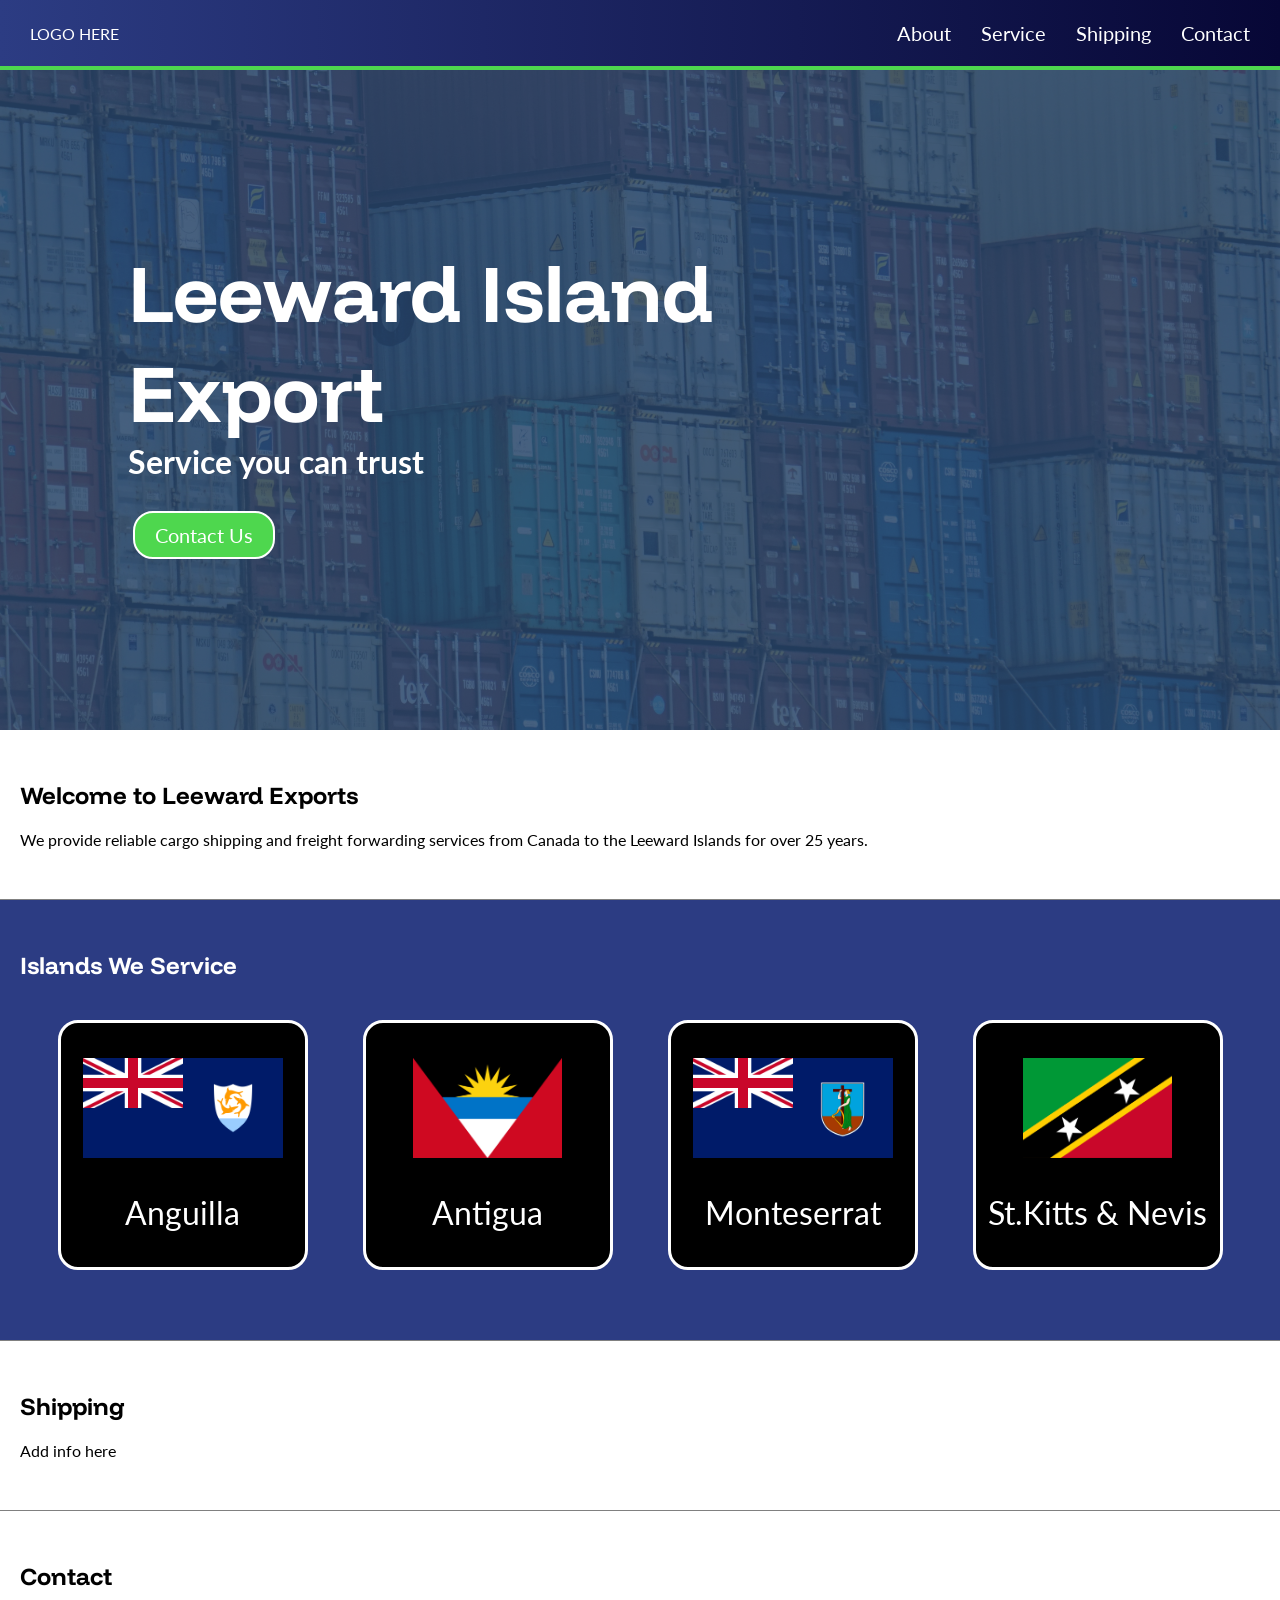
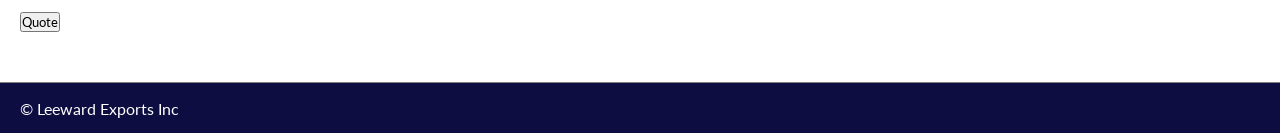
==== index.html @ fc5ecddf "added flags to index" ====
<!DOCTYPE html>
<html lang="en">
<head>
    <meta charset="UTF-8">
    <meta name="viewport" content="width=device-width, initial-scale=1.0">

    <link rel="stylesheet" href="styles.css">

    <title>Leeward Island Export</title>
</head>
<body>
    <header>
        <a href="/"><div>LOGO HERE</div></a>
        <nav>
            <ul class="navBarBtns">
                <li><a href="about.html">About</a></li>
                <li><a href="#">Service</a></li>
                <li><a href="#">Shipping</a></li>
                <li><a href="contact.html">Contact</a></li>
            </ul>
        </nav>
    </header>
    <main>
        <section class="viewHeight">
            <section class="heroSection">
                <img src="img/thegraphicman-container-6559906.jpg" alt="">
                <div id="heroSectionText">
                    <h1>Leeward Island Export</h1>
                    <h2>Service you can trust</h2>
                    <button>Contact Us</button>
                </div>
            </section>
            <section class="infoSection">
                <h2>Welcome to Leeward Exports</h2>
                <p>We provide reliable cargo shipping and freight forwarding services from Canada to the Leeward Islands for over 25 years.</p>
            </section>
        </section>
        <section class="infoSection" id="islandsWeServeBg">
            <h2>Islands We Service</h2>
            <div id="islandCont">
                <div class="islandCard">
                    <img src="img/flags/Flag_of_Anguilla.svg.png" alt="">
                    <p>Anguilla</p>
                </div>
                <div class="islandCard">
                    <img src="img/flags/Flag_of_Antigua_and_Barbuda.svg.png" alt="">
                    <p>Antigua</p>
                </div>
                <div class="islandCard">
                    <img src="img/flags/Flag_of_Montserrat.svg.png" alt="">
                    <p>Monteserrat</p>
                </div>
                <div class="islandCard">
                    <img src="img/flags/Flag_of_Saint_Kitts_and_Nevis.svg.png" alt="flag of St.Kitts and Nevis">
                    <p>St.Kitts & Nevis</p>
                </div>
            </div>
        </section>
        <section class="infoSection">
            <h2>Shipping</h2>
            <p>Add info here</p>
        </section>
        <section class="infoSection">
            <h2>Contact</h2>
            <a href="contact.html"><button>Quote</button></a>
        </section>
    </main>
    <footer>
        <p>&copy Leeward Exports Inc</p>
    </footer>
</body>
</html>
---- styles.css ----
@import url('https://fonts.googleapis.com/css2?family=Funnel+Display:wght@300..800&family=Lato:ital,wght@0,100;0,300;0,400;0,700;0,900;1,100;1,300;1,400;1,700;1,900&display=swap');

*
{
    margin: 0;
    padding: 0;
    box-sizing: border-box;

    font-family: "lato";
}

a, a:visited, a:hover, a:active
{
    text-decoration: none;
    cursor: pointer;
    color: inherit;
}

h1,h2,h3,h4,h5,h6
{
    font-family: "funnel display";
}

body
{
    min-height: 100vh;

    display: flex;
    flex-direction: column;
    justify-content: space-between;
}

header
{
    height: 70px;
    padding: 0 30px;

    color: white;
    background-image: linear-gradient(to right, rgb(44, 60, 131),rgb(7, 7, 54));
    border-bottom: rgb(78, 215, 78) 4px solid;

    display: flex;
    justify-content: space-between;
    align-items: center;
}

.navBarBtns
{
    gap: 30px;

    list-style: none;

    display: flex;

}

.navBarBtns li
{
    font-size: 1.25em;
    color: white;

    transition: ease-in-out .25s;
}

.navBarBtns li:hover
{
    transform: scale(1.25);
}


main
{
    margin: 0;
    flex: 1;

    display: flex;
    flex-direction: column;
}

.viewHeight
{
    min-height: calc(100vh - 70px); /* Height is coming from header */

    display: flex;
    flex-direction: column;
}

.heroSection
{
    padding: 0 10%;
    flex: 1;
    position: relative;

    background-color: goldenrod;

    display: flex;
    flex-direction: column;
    justify-content: center;
    align-items: flex-start;
}

.heroSection img
{
    position: absolute;
    top: 0;
    left: 0;
    width: 100%;
    height: 100%;

    object-fit: cover;

    z-index: 1;

}

.heroSection::after
{
    z-index: 2; 

    content: ""; /* For this after to work you need to add this */
    position: absolute;
    top: 0;
    left: 0;
    width: 100%;
    height: 100%;

    background-color: rgba(41, 70, 106, 0.85);

}

#heroSectionText
{
    z-index: 3;

    color: white;
    max-width: 600px; /* Keep your slogan from strectching too wide */
}

.heroSection h1
{
    font-size: 5em;
}

.heroSection h2
{
    font-size: 2em;
    font-family: "lato";
}

.heroSection button
{
    margin-top: 30px;
    margin-left: 5px;
    padding: 10px 20px;

    background-color: rgb(78, 215, 78);
    color: white;
    border: white 2px solid;
    border-radius: 20px;
    cursor: pointer;

    font-size: 1.25em;
}

.heroSection button:hover
{
    background-color: rgb(59, 163, 59);
    color: white;
}

.infoSection
{
    padding: 50px 20px;
    height: auto;

    border-bottom: 1px solid grey;
}

.infoSection:nth-last-child
{
    border-bottom: none;
}

.infoSection h2
{
    margin-bottom: 20px;
}

#islandsWeServeBg
{
    background-color: rgb(44, 60, 131);

    display: flex;
    flex-direction: column;
    flex-wrap: wrap;
}

#islandsWeServeBg h2
{
    color: white;
}


#islandCont
{   
    padding: 20px;
    gap: 20px;

    display: flex;
    flex-wrap: wrap;
    justify-content: space-around;
}

.islandCard
{
    width: 250px;
    height: 250px;

    background-color: black;
    border: 3px solid white;
    border-radius: 20px;

    display: flex;
    flex-direction: column;
    align-items: center;
    justify-content: space-evenly;
}

.islandCard img
{
    height: 100px;
}

.islandCard p
{
    color: white;
    font-size: 2em;
}

footer
{
    height: 50px;
    padding: 0 20px;

    color: white;
    background-color: rgb(13, 13, 65);

    display: flex;
    align-items: center;
}

/* -------------
    CONTACT PAGE
   ------------- */

   .contactCont
   {
        gap: 20px;
        margin-top: 50px;

        display: flex;
        justify-content: space-evenly;

   }

   .contactChild
   {    
        width: 450px;
        height: 300px;

        border: rgb(180, 180, 180) 3px solid;
        border-radius: 20px;
        box-shadow: 5px 5px 10px rgba(41, 70, 106, 0.25);

        display: flex;
        flex-direction: column;
        align-items: center;
        justify-content: space-evenly;
   }



   .contactIconBg
   {
        width: 100px;
        height: 100px;

        /* background-color: rgb(78, 215, 78); */
        background-image: linear-gradient(rgb(78, 215, 78), rgb(41, 172, 41));
        border-radius: 100px;
        box-shadow: 2px 2px 10px rgba(1, 1, 1, .25);

        display: flex;
        justify-content: center;
        align-items: center;
   }

   .contactIconBg img
   {
        width: 60px;
   }

   .contactInfo
   {
        margin-top: 20px;
        text-align: center;
        
        
   }

   .contactInfo h2
   {
        margin-bottom: 10px;
   }

   .contactInfo h3
   {
        font-size: 2em;
   }
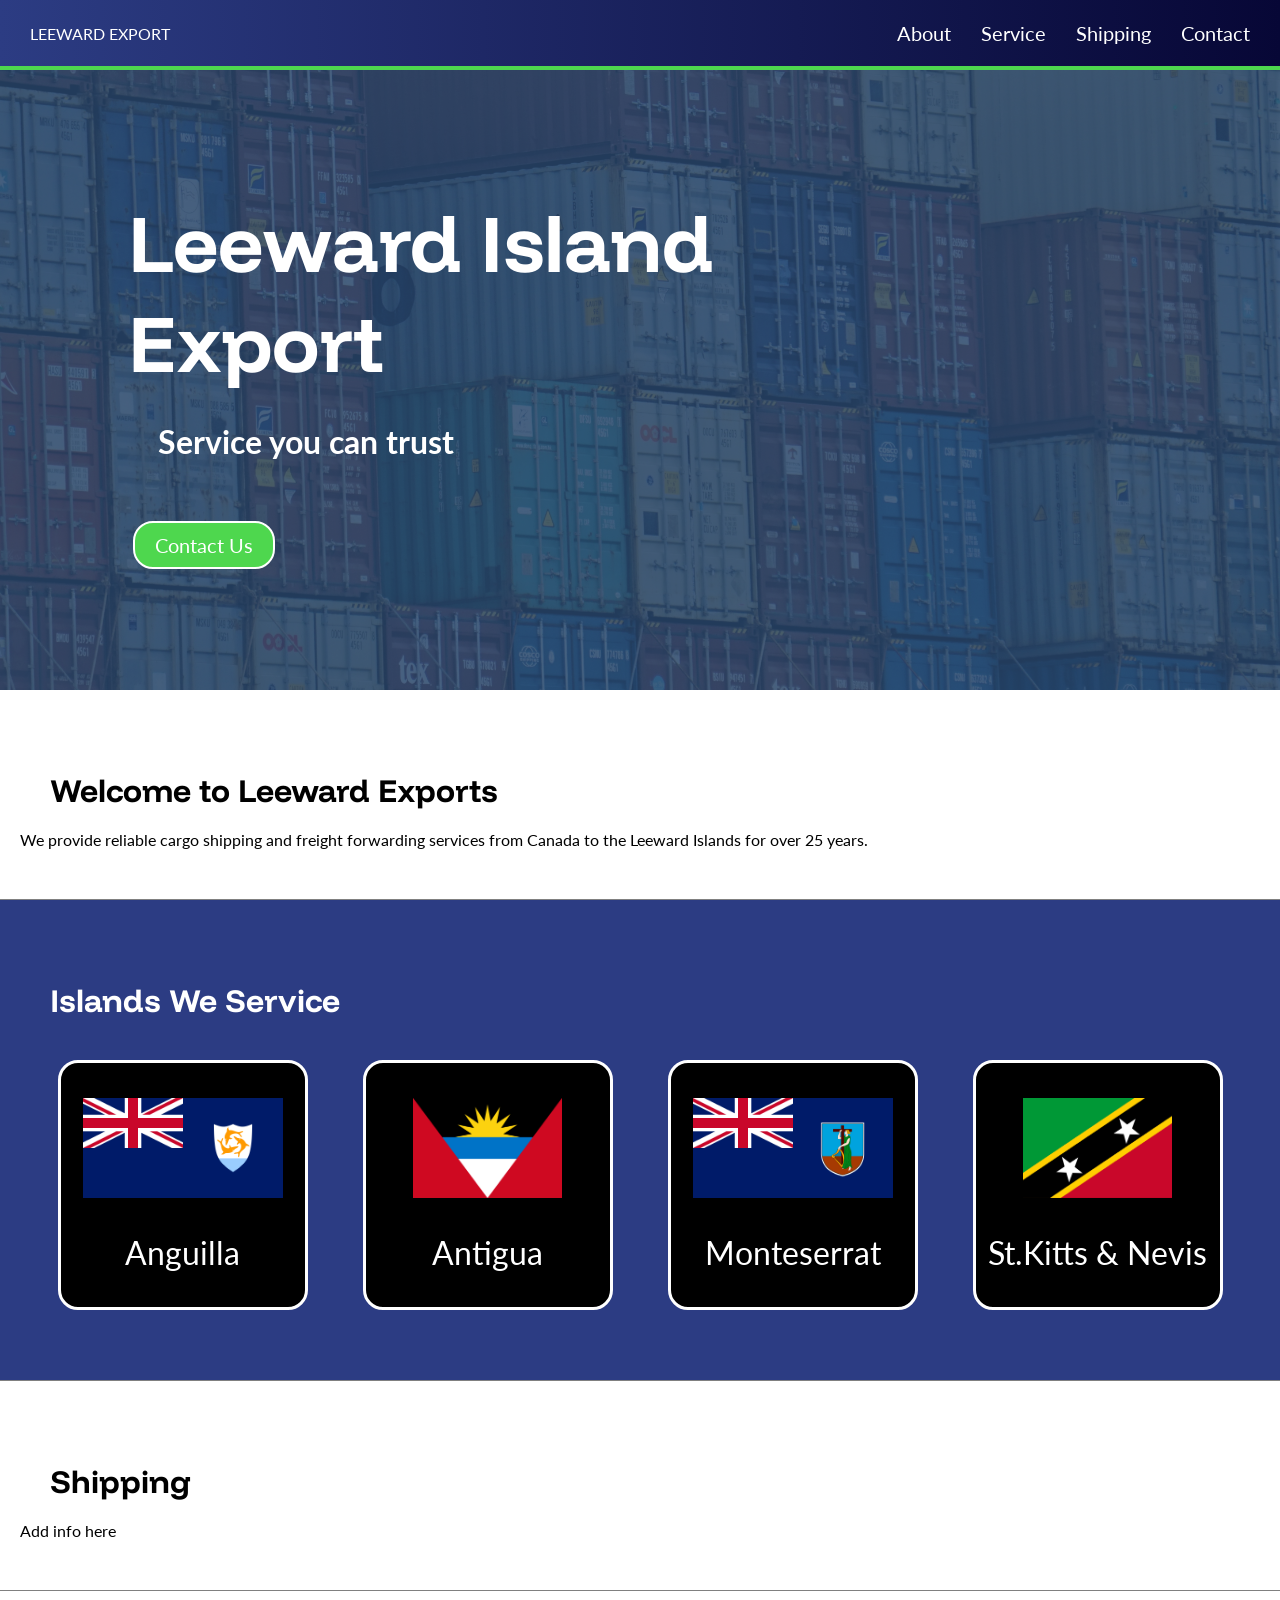
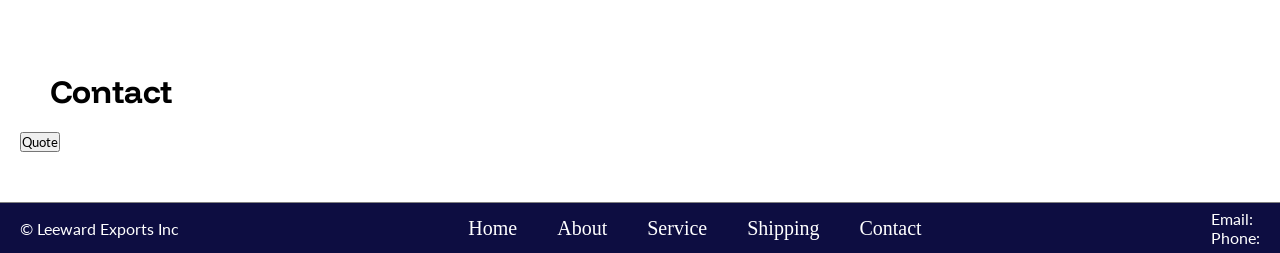
==== commit 568d0cca: "revamped contact page and started on about us page" ====
--- a/index.html
+++ b/index.html
@@ -10,7 +10,7 @@
 </head>
 <body>
     <header>
-        <a href="/"><div>LOGO HERE</div></a>
+        <a href="/"><div>LEEWARD EXPORT</div></a>
         <nav>
             <ul class="navBarBtns">
                 <li><a href="about.html">About</a></li>
@@ -66,7 +66,22 @@
         </section>
     </main>
     <footer>
-        <p>&copy Leeward Exports Inc</p>
+        <div>
+            <p>&copy Leeward Exports Inc</p>
+        </div>
+        <div>
+            <ul class="footerNav">
+                <li><a href="/">Home</a></li>
+                <li><a href="about.html">About</a></li>
+                <li><a href="#">Service</a></li>
+                <li><a href="#">Shipping</a></li>
+                <li><a href="contact.html">Contact</a></li>
+            </ul>
+        </div>
+        <div>
+            <p>Email:</p>
+            <p>Phone:</p>
+        </div>
     </footer>
 </body>
 </html>
--- a/styles.css
+++ b/styles.css
@@ -75,6 +75,12 @@
 
     display: flex;
     flex-direction: column;
+}
+
+.flexRow
+{
+    display: flex;
+    align-items: center;
 }
 
 .viewHeight
@@ -247,73 +253,185 @@
 
     display: flex;
     align-items: center;
-}
+    justify-content: space-between;
+}
+
+.footerNav
+{
+    gap: 40px;
+
+    font-size: 1.25em;
+    list-style: none;
+    font-weight: 300;
+
+    display: flex;
+
+}
+
+/* -------------
+    ABOUT US PAGE
+   ------------- */
+
+   #aboutUsCont
+   {
+        display: flex;
+        justify-content: space-between;
+   }
+
+   #aboutUsInfo
+   {
+        /* margin: 20px 0; */
+        padding: 0 10px;
+   }
+
+   #aboutUsInfo h1,h2
+   {
+
+        margin: 30px;
+        font-size: 2em;
+   }
+
+   #aboutUsInfo p
+   {
+        margin: 30px;
+
+        font-size: 1.1em;
+        font-weight: 300;
+   }
+
+   #aboutUsImg img
+   {
+        margin: 20px;
+        width: 500px;
+   }
+
+   #ctaDiv p
+   {
+        margin: 0 30px;
+   }
+
+   #ctaLink
+   {
+        margin: 20px 30px;
+
+        display: inline-block;
+   }
 
 /* -------------
     CONTACT PAGE
    ------------- */
 
-   .contactCont
-   {
-        gap: 20px;
-        margin-top: 50px;
-
-        display: flex;
-        justify-content: space-evenly;
-
-   }
-
-   .contactChild
-   {    
-        width: 450px;
-        height: 300px;
-
-        border: rgb(180, 180, 180) 3px solid;
-        border-radius: 20px;
-        box-shadow: 5px 5px 10px rgba(41, 70, 106, 0.25);
+   #contactSection
+   {
+        min-height: calc(100vh - 70px - 50px);
+
+        display: flex;
+        justify-content: space-between;
+
+   }
+
+
+   #contact-info,
+   #contact-img 
+   {
+        width: 50%;
+   }
+
+   #contact-info
+   {
+        flex: 1;
+
+        display: flex;
+        align-items: center;
+        flex-direction: column;
+        justify-content: center;
+   }
+
+   #contact-info p
+   {
+        font-size: 1.5em; 
+
+   }
+
+   #contactTitleDiv
+   {
+        margin: 50px 0;
 
         display: flex;
         flex-direction: column;
         align-items: center;
-        justify-content: space-evenly;
-   }
-
-
+   }
+
+   #contactTitleDiv p
+   {
+        margin: 0;
+        color: gray;
+
+        font-size: 1.25em;
+        font-weight: 300;
+   }
+
+   #contact-info h2
+   {
+        margin-bottom: 0;
+        font-size: 3.5em;
+        
+   }
+
+   
 
    .contactIconBg
    {
-        width: 100px;
-        height: 100px;
-
-        /* background-color: rgb(78, 215, 78); */
+        margin: 20px 10px;
+        /* width: 45px;
+        height: 45px;
+        
+
         background-image: linear-gradient(rgb(78, 215, 78), rgb(41, 172, 41));
         border-radius: 100px;
-        box-shadow: 2px 2px 10px rgba(1, 1, 1, .25);
+        box-shadow: 2px 2px 10px rgba(1, 1, 1, .20); */
 
         display: flex;
         justify-content: center;
         align-items: center;
    }
 
-   .contactIconBg img
-   {
-        width: 60px;
-   }
-
-   .contactInfo
-   {
-        margin-top: 20px;
-        text-align: center;
+   #contact-info img
+   {
+        width: 30px;
+   }
+
+   #contactInfoFlex
+   {
+        width: 100%;;
+
+        display: flex;
+        align-items: center;
+        flex-direction: column;
+
+   }
+
+   .contactEmailPhoneDiv
+   {
+        width: 500px;
+
+
+        display: flex;
+        align-items: center;
+        /* justify-content: center; */
+   }
+
+   #contact-img 
+   {
+        overflow: hidden;
+   }
+
+   #contact-img img
+   {
+        width: 100%;
+        height: 100%;
+        object-fit: cover;
+        object-position: right center;
         
-        
-   }
-
-   .contactInfo h2
-   {
-        margin-bottom: 10px;
-   }
-
-   .contactInfo h3
-   {
-        font-size: 2em;
+        display: block;
    }
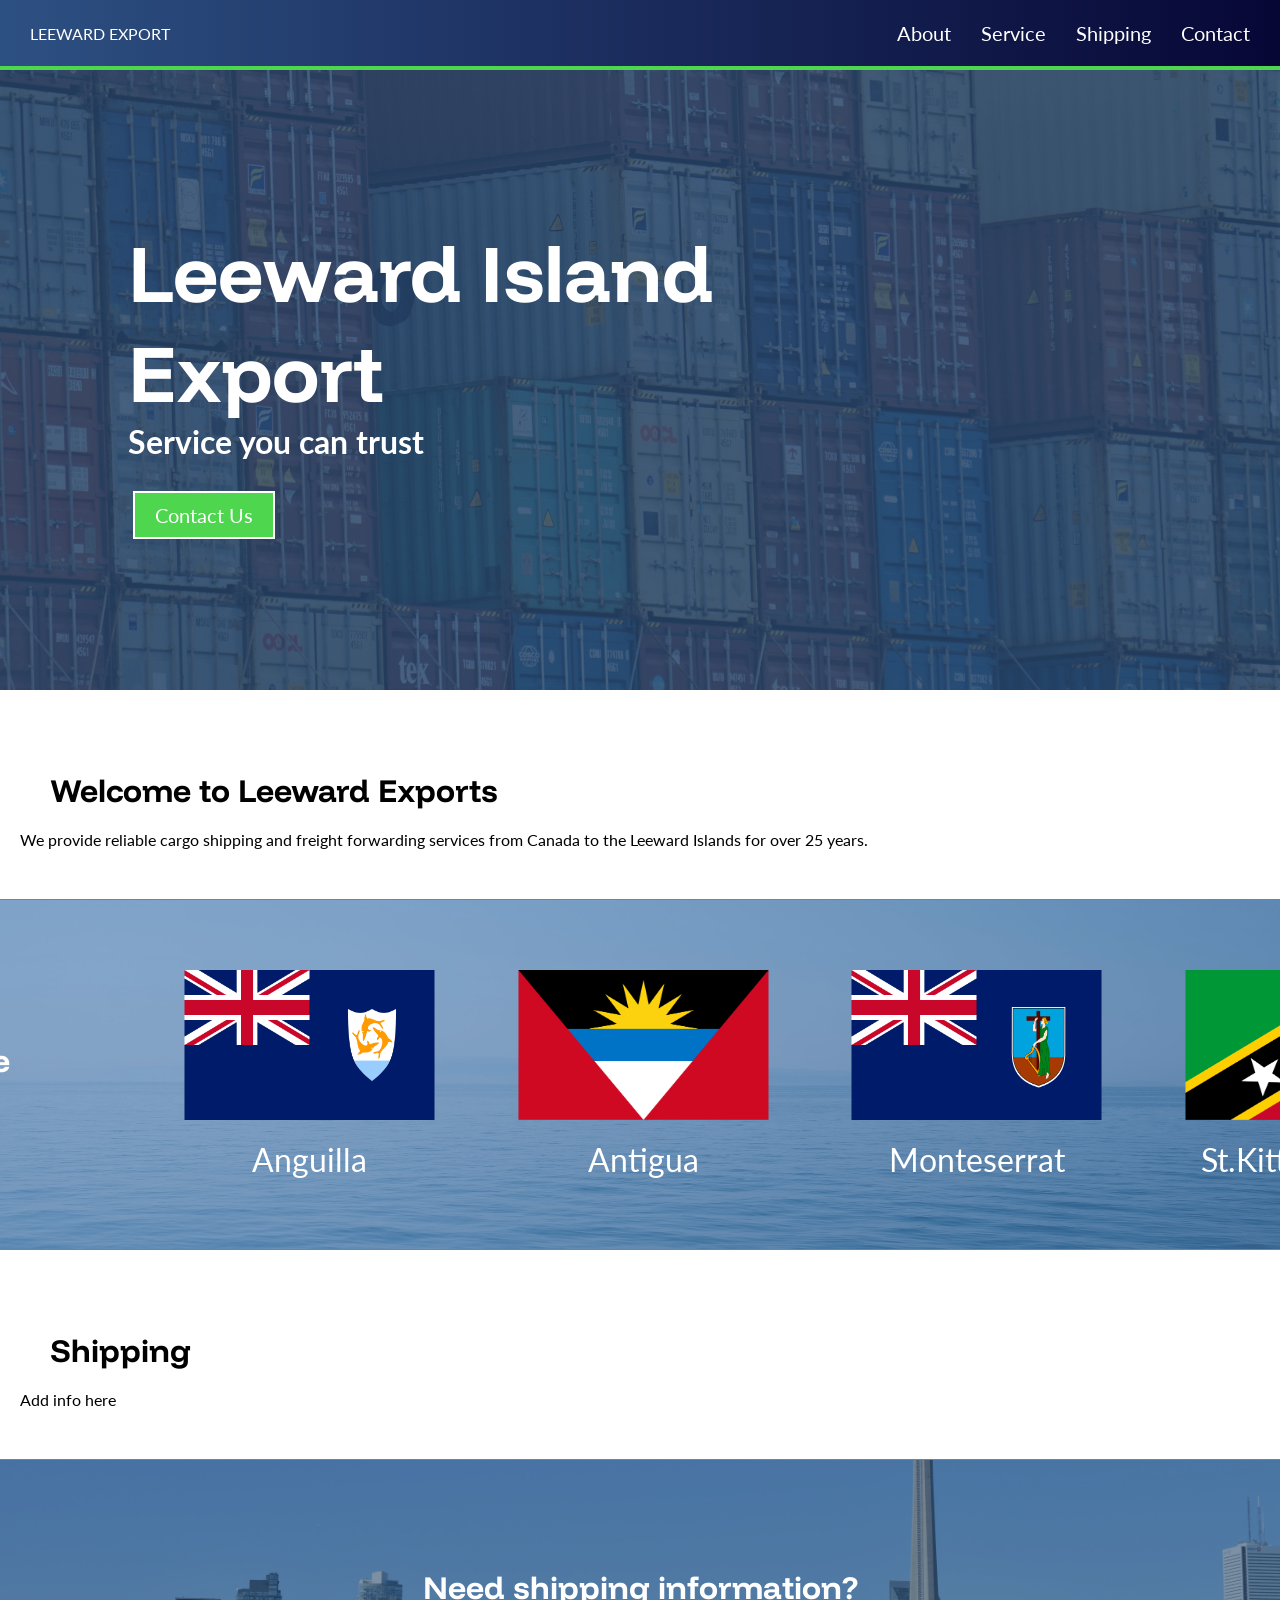
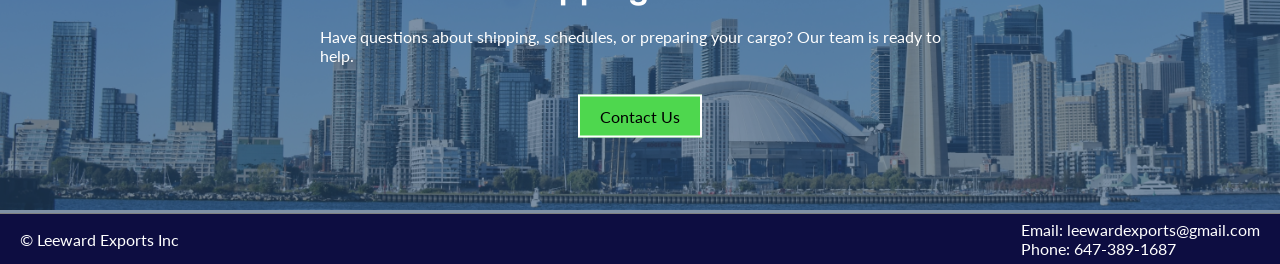
==== commit d2541697: "added styling to shipping page" ====
--- a/index.html
+++ b/index.html
@@ -14,7 +14,7 @@
         <nav>
             <ul class="navBarBtns">
                 <li><a href="about.html">About</a></li>
-                <li><a href="#">Service</a></li>
+                <li><a href="service.html">Service</a></li>
                 <li><a href="#">Shipping</a></li>
                 <li><a href="contact.html">Contact</a></li>
             </ul>
@@ -36,8 +36,10 @@
             </section>
         </section>
         <section class="infoSection" id="islandsWeServeBg">
-            <h2>Islands We Service</h2>
+            <img src="img/thomas-vimare-IZ01rjX0XQA-unsplash.jpg" id="islandsWeServeBgImg" alt="image of the ocean">
+            
             <div id="islandCont">
+                <h2>Islands We Service</h2>
                 <div class="islandCard">
                     <img src="img/flags/Flag_of_Anguilla.svg.png" alt="">
                     <p>Anguilla</p>
@@ -60,16 +62,20 @@
             <h2>Shipping</h2>
             <p>Add info here</p>
         </section>
-        <section class="infoSection">
-            <h2>Contact</h2>
-            <a href="contact.html"><button>Quote</button></a>
+        <section class="infoSection" id="homeContactSect">
+            <img src="img/adriana-macias-xmzNjGBRF04-unsplash.jpg" alt="City of Toronto from the Water">
+            <div id="homeContactText">
+                <h2>Need shipping information?</h2>
+                <p>Have questions about shipping, schedules, or preparing your cargo? Our team is ready to help.</p>
+                <a href="contact.html"><button>Contact Us</button></a>
+            </div>
         </section>
     </main>
     <footer>
         <div>
             <p>&copy Leeward Exports Inc</p>
         </div>
-        <div>
+        <!-- <div>
             <ul class="footerNav">
                 <li><a href="/">Home</a></li>
                 <li><a href="about.html">About</a></li>
@@ -77,10 +83,10 @@
                 <li><a href="#">Shipping</a></li>
                 <li><a href="contact.html">Contact</a></li>
             </ul>
-        </div>
+        </div> -->
         <div>
-            <p>Email:</p>
-            <p>Phone:</p>
+            <p>Email: leewardexports@gmail.com</p>
+            <p>Phone: 647-389-1687</p>
         </div>
     </footer>
 </body>
--- a/styles.css
+++ b/styles.css
@@ -36,7 +36,9 @@
     padding: 0 30px;
 
     color: white;
-    background-image: linear-gradient(to right, rgb(44, 60, 131),rgb(7, 7, 54));
+    /* background-image: linear-gradient(to right, rgb(44, 60, 131),rgb(7, 7, 54)); */
+    background-image: linear-gradient(to right, rgb(45, 80, 130),rgb(7, 7, 54));
+
     border-bottom: rgb(78, 215, 78) 4px solid;
 
     display: flex;
@@ -149,6 +151,8 @@
 
 .heroSection h2
 {
+    margin: 0;
+
     font-size: 2em;
     font-family: "lato";
 }
@@ -162,7 +166,7 @@
     background-color: rgb(78, 215, 78);
     color: white;
     border: white 2px solid;
-    border-radius: 20px;
+    /* border-radius: 20px; */
     cursor: pointer;
 
     font-size: 1.25em;
@@ -194,13 +198,42 @@
 
 #islandsWeServeBg
 {
-    background-color: rgb(44, 60, 131);
+    position: relative;
+    padding: 0;
+
+    /* background-color: rgb(44, 60, 131); */
+    height: 350px;
+    overflow: hidden;
 
     display: flex;
     flex-direction: column;
     flex-wrap: wrap;
 }
 
+#islandsWeServeBg::after
+{
+    z-index: 2; 
+
+    content: ""; /* For this after to work you need to add this */
+    position: absolute;
+    top: 0;
+    left: 0;
+    width: 100%;
+    height: 100%;
+
+    /* background-color: rgba(41, 70, 106, 0.6); */
+    background-color: rgba(77, 122, 173, 0.6);
+
+}
+
+#islandsWeServeBgImg
+{
+    width: 100%;
+    height: 350px;
+    object-fit: cover;
+    object-position: center 45%;
+}
+
 #islandsWeServeBg h2
 {
     color: white;
@@ -209,39 +242,108 @@
 
 #islandCont
 {   
+    position: absolute;
+    top: 50%;
+    left: 50%;
+    transform: translate(-50%, -50%);
+
     padding: 20px;
     gap: 20px;
-
-    display: flex;
-    flex-wrap: wrap;
+    z-index: 3;
+
+    display: flex;
     justify-content: space-around;
+    align-items: center;
 }
 
 .islandCard
 {
-    width: 250px;
-    height: 250px;
-
-    background-color: black;
-    border: 3px solid white;
-    border-radius: 20px;
+    width: 350px;
+    height: 300px;
 
     display: flex;
     flex-direction: column;
     align-items: center;
-    justify-content: space-evenly;
+    justify-content: center;
 }
 
 .islandCard img
 {
-    height: 100px;
+    height: 150px;
+    width: 250px;
+    object-fit: fill;
 }
 
 .islandCard p
 {
+    margin-top: 20px;
     color: white;
     font-size: 2em;
 }
+
+#homeContactSect
+{
+    padding: 0;
+
+    position: relative;
+
+    box-sizing: border-box;
+}
+
+#homeContactSect::after
+{
+    z-index: 2; 
+
+    content: ""; /* For this after to work you need to add this */
+    position: absolute;
+    top: 0;
+    left: 0;
+    width: 100%;
+    height: 100%;
+
+    background-color: rgba(41, 70, 106, 0.6);
+}
+
+#homeContactSect img
+{
+    width: 100%;
+    height: 350px;
+
+    object-fit: cover;
+    object-position: center 75%;
+}
+
+#homeContactText
+{
+    z-index: 3;
+    position: absolute;
+    top: 50%;
+    left: 50%;
+    transform: translate(-50%,-50%);
+
+    color: white;
+
+    display: flex;
+    flex-direction: column;
+    align-items: center;
+}
+
+#homeContactText button
+{
+    padding: 10px 20px;
+    margin-top: 30px;
+
+    border: 2px solid white;
+    font-size: 1rem;
+    background-color: rgb(78, 215, 78) ;
+    cursor: pointer;
+}
+
+#homeContactText button:hover
+{
+    background-color: rgb(198, 255, 198);
+}
+
 
 footer
 {
@@ -302,7 +404,7 @@
    #aboutUsImg img
    {
         margin: 20px;
-        width: 500px;
+        width: 400px;
    }
 
    #ctaDiv p
@@ -317,6 +419,130 @@
         display: inline-block;
    }
 
+/* -------------
+    SERVICES
+   ------------- */
+
+   #serviceCont
+   {
+        margin: 10px 30px;
+
+   }
+
+   #serviceList
+   {
+        max-width: 600px;
+        flex: 1;
+
+        border: dotted 2px black;
+        padding: 30px;
+
+
+   }
+
+   #serviceList li
+   {
+        list-style: inside;
+   }
+
+/*  -------------
+    SHIPPING PAGE
+    ------------- */
+
+    #shippingPage
+    {
+        padding: 20px;
+    }
+
+    #shippingFlex
+    {
+        width: 90%;
+
+        display: flex;
+        justify-content: space-evenly;
+    }
+
+    .shippingCard
+    {
+        margin: 20px;
+        max-width: 450px;
+
+        border-radius: 10px;
+        overflow: hidden;
+        box-shadow: 5px 5px 15px rgba(0, 0, 0, 0.45);
+
+        display: flex;
+        flex-direction: column;
+        align-items: stretch;
+    }
+
+    .shippingCard h2
+    {
+        margin: 0;
+        padding: 20px 0;
+
+        font-size: 1.5rem;
+        background-color: rgb(56, 56, 228);
+        text-align: center;
+    }
+
+    .shippingCard ul
+    {
+        padding: 0 50px 10px;
+    }
+
+    .shippingCard li
+    {
+        margin: 20px 0;
+
+        list-style: none;
+        font-size: 1.5rem;
+        font-weight: 300;
+
+        display: flex;
+        align-items: center;
+    }
+
+    .shippingCard li img
+    {
+        padding-right: 30px;
+    }
+
+    #shippingCardTextArea
+    {
+        flex: 1;
+    }
+
+    .shippingCard p
+    {
+        padding: 0 20px;
+        height: 100%;
+
+        text-align: center;
+        font-size: 1.25rem;
+
+        display: flex;
+        justify-content: center;
+        align-items: center;
+    }
+
+    #shippingCardBtn
+    {
+        padding: 0 20px 20px;
+
+        display: flex;
+        justify-content: center;
+    }
+
+    #shippingCardBtn a
+    {
+        padding: 20px;
+
+        background-color: blue;
+        color: white;
+        border-radius: 10px;
+        border: none;
+    }
 /* -------------
     CONTACT PAGE
    ------------- */
@@ -374,7 +600,7 @@
    #contact-info h2
    {
         margin-bottom: 0;
-        font-size: 3.5em;
+        font-size: 3em;
         
    }
 
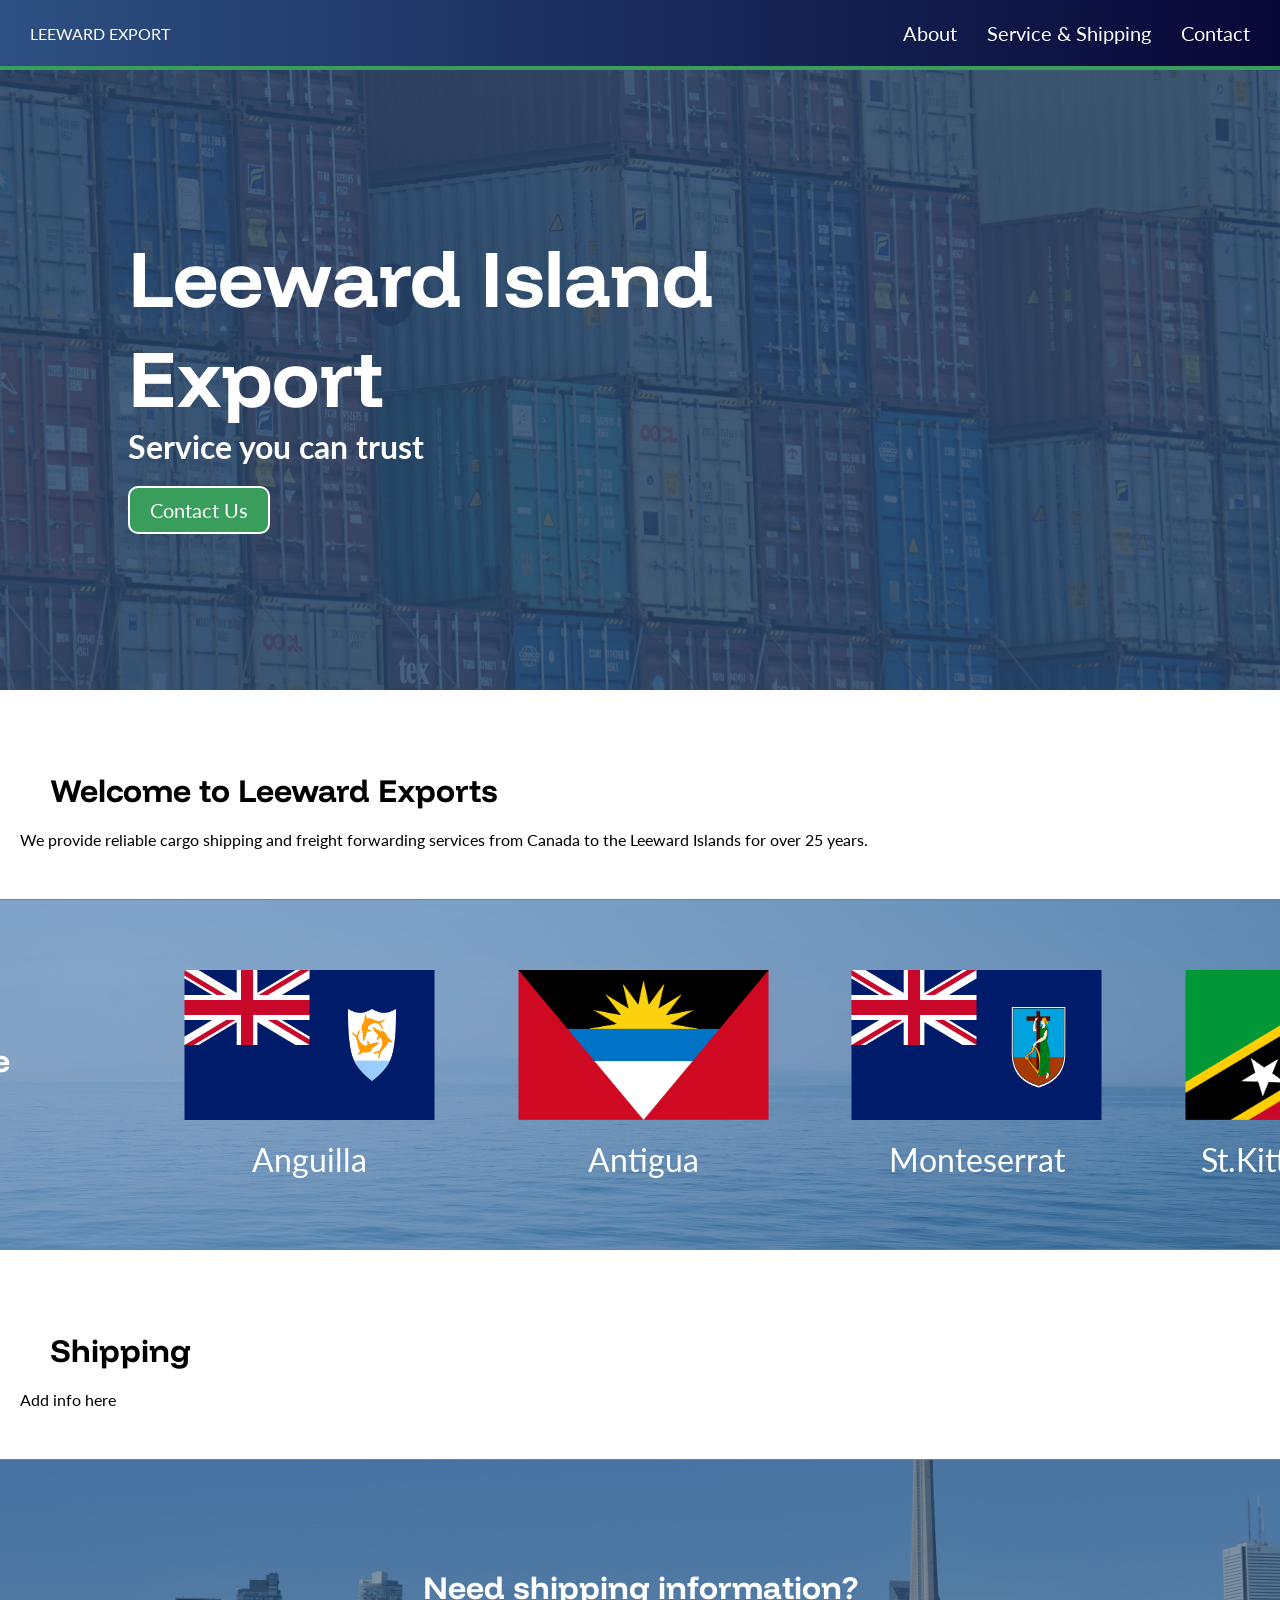
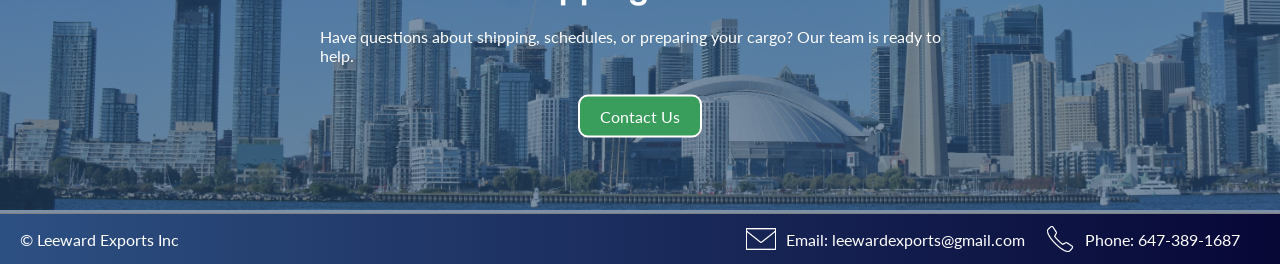
==== commit 0076cc5c: "combined service and shipping page" ====
--- a/index.html
+++ b/index.html
@@ -14,8 +14,7 @@
         <nav>
             <ul class="navBarBtns">
                 <li><a href="about.html">About</a></li>
-                <li><a href="service.html">Service</a></li>
-                <li><a href="#">Shipping</a></li>
+                <li><a href="service.html">Service & Shipping</a></li>
                 <li><a href="contact.html">Contact</a></li>
             </ul>
         </nav>
@@ -27,7 +26,7 @@
                 <div id="heroSectionText">
                     <h1>Leeward Island Export</h1>
                     <h2>Service you can trust</h2>
-                    <button>Contact Us</button>
+                    <a href="contact.html" id="heroBtn">Contact Us</a>
                 </div>
             </section>
             <section class="infoSection">
@@ -75,18 +74,16 @@
         <div>
             <p>&copy Leeward Exports Inc</p>
         </div>
-        <!-- <div>
-            <ul class="footerNav">
-                <li><a href="/">Home</a></li>
-                <li><a href="about.html">About</a></li>
-                <li><a href="#">Service</a></li>
-                <li><a href="#">Shipping</a></li>
-                <li><a href="contact.html">Contact</a></li>
-            </ul>
-        </div> -->
-        <div>
-            <p>Email: leewardexports@gmail.com</p>
-            <p>Phone: 647-389-1687</p>
+        <div class="footerContact">
+            <div class="footerEmailDiv">
+                <img src="img/icons/icons8-email-white-50.png" alt="">
+                <p>Email: leewardexports@gmail.com</p>
+            </div>
+            <div class="footerPhoneDiv">
+                <img src="img/icons/icons8-phone-white-50.png" alt="">
+                <p>Phone: 647-389-1687</p>
+            </div>
+            
         </div>
     </footer>
 </body>
--- a/styles.css
+++ b/styles.css
@@ -9,6 +9,15 @@
     font-family: "lato";
 }
 
+:root
+{
+    --main-color: rgb(45, 80, 130);
+    --secondary-color: rgb(57, 158, 91);
+    --secondary-color-highlight: rgb(26, 131, 64);
+    --info-bg-color: rgb(141, 157, 189);
+    --nav-dark-gradient-color: rgb(7, 7, 54)
+}
+
 a, a:visited, a:hover, a:active
 {
     text-decoration: none;
@@ -37,9 +46,9 @@
 
     color: white;
     /* background-image: linear-gradient(to right, rgb(44, 60, 131),rgb(7, 7, 54)); */
-    background-image: linear-gradient(to right, rgb(45, 80, 130),rgb(7, 7, 54));
-
-    border-bottom: rgb(78, 215, 78) 4px solid;
+    background-image: linear-gradient(to right, var(--main-color),rgb(7, 7, 54));
+
+    border-bottom: var(--secondary-color) 4px solid;
 
     display: flex;
     justify-content: space-between;
@@ -157,24 +166,25 @@
     font-family: "lato";
 }
 
-.heroSection button
-{
-    margin-top: 30px;
-    margin-left: 5px;
+#heroBtn
+{
+    margin-top: 20px;
     padding: 10px 20px;
 
-    background-color: rgb(78, 215, 78);
+    background-color: var(--secondary-color);
     color: white;
     border: white 2px solid;
-    /* border-radius: 20px; */
+    border-radius: 10px;
     cursor: pointer;
 
     font-size: 1.25em;
-}
-
-.heroSection button:hover
-{
-    background-color: rgb(59, 163, 59);
+
+    display: inline-block;
+}
+
+#heroBtn:hover
+{
+    background-color: var(--secondary-color-highlight);
     color: white;
 }
 
@@ -334,14 +344,16 @@
     margin-top: 30px;
 
     border: 2px solid white;
+    border-radius: 10px;
     font-size: 1rem;
-    background-color: rgb(78, 215, 78) ;
+    color: white;
+    background-color: var(--secondary-color) ;
     cursor: pointer;
 }
 
 #homeContactText button:hover
 {
-    background-color: rgb(198, 255, 198);
+    background-color: var(--secondary-color-highlight);
 }
 
 
@@ -351,7 +363,8 @@
     padding: 0 20px;
 
     color: white;
-    background-color: rgb(13, 13, 65);
+    /* background-color: var(--main-color); */
+    background-image: linear-gradient(to right, var(--main-color), var(--nav-dark-gradient-color));
 
     display: flex;
     align-items: center;
@@ -370,6 +383,40 @@
 
 }
 
+.footerContact
+{
+    display: flex;
+    align-items: center;
+}
+
+.footerEmailDiv
+{
+    margin-right: 20px;
+
+    display: flex;
+    align-items: center;
+}
+
+.footerPhoneDiv
+{
+    margin-right: 20px;
+
+    display: flex;
+    align-items: center;
+}
+
+.footerEmailDiv img
+{
+    margin-right: 10px;
+    width: 30px;
+}
+
+.footerPhoneDiv img
+{
+    margin-right: 10px;
+    width: 30px;
+}
+
 /* -------------
     ABOUT US PAGE
    ------------- */
@@ -423,26 +470,86 @@
     SERVICES
    ------------- */
 
+   #mainFlex
+   {
+        padding: 20px;
+
+        display: flex;
+        flex-direction: row;
+        justify-content: space-evenly;
+   }
+
    #serviceCont
    {
         margin: 10px 30px;
 
+        display: flex;
+        /* justify-content: center; */
+   }
+
+   #ourServiceCard
+   {
+        padding: 30px;
+        margin: 20px 0;
+
+        width: 100%;
+        max-width: 850px;
+        box-sizing: border-box;
+        box-shadow: 0 0 15px 5px rgba(0, 0, 0, 0.2);
+
+        /* background-color: var(--info-bg-color); */
+        background-image: linear-gradient(var(--info-bg-color),rgb(88, 92, 114));
+        color: rgb(255, 255, 255);
+        border-radius: 10px;
+
+   }
+
+   #ourServiceCard h2
+   {
+        text-align: center;
    }
 
    #serviceList
    {
         max-width: 600px;
+        padding: 30px;
         flex: 1;
 
-        border: dotted 2px black;
-        padding: 30px;
-
-
-   }
+        border: double 4px rgb(255, 255, 255);
+        border-radius: 20px;
+        
+   }
+   
 
    #serviceList li
    {
+        margin: 10px 0;
+
         list-style: inside;
+        font-size: 1.25rem;
+   }
+
+   #serviceCountries ul 
+   {    
+        display: flex;
+        justify-content: space-evenly;
+   }
+
+   #serviceCountries li
+   {
+        margin: 10px;
+        list-style: none;
+
+        display: flex;
+        flex-direction: column;
+        align-items: center;
+   }
+
+   #serviceCountries li img
+   {
+        height: 40px;
+        width: 80px;
+        margin-bottom: 10px;
    }
 
 /*  -------------
@@ -456,48 +563,51 @@
 
     #shippingFlex
     {
-        width: 90%;
-
-        display: flex;
-        justify-content: space-evenly;
+
+        display: flex;
+        flex-direction: column;
+    }
+
+    #shippingHeader
+    {
+        margin: 0;
     }
 
     .shippingCard
     {
-        margin: 20px;
-        max-width: 450px;
-
+        width: 100%;
+        max-width: 600px;
+        padding: 20px;
+        margin: 20px 0;
+
+        /* background-color: rgb(129, 185, 143); */
+        background-image: linear-gradient(rgb(129,185,143), rgb(59, 80, 59));
         border-radius: 10px;
-        overflow: hidden;
-        box-shadow: 5px 5px 15px rgba(0, 0, 0, 0.45);
-
+        color: white;
+        box-sizing: border-box;
+        box-shadow: 0 0 15px 5px rgba(0, 0, 0, 0.2);
         display: flex;
         flex-direction: column;
-        align-items: stretch;
+        align-items: center;
     }
 
     .shippingCard h2
     {
-        margin: 0;
-        padding: 20px 0;
-
-        font-size: 1.5rem;
-        background-color: rgb(56, 56, 228);
         text-align: center;
     }
 
     .shippingCard ul
     {
-        padding: 0 50px 10px;
+        padding: 20px;
+
+        list-style: inside;
+        border: double white 4px;
+        border-radius: 10px;
     }
 
     .shippingCard li
     {
-        margin: 20px 0;
-
-        list-style: none;
-        font-size: 1.5rem;
-        font-weight: 300;
+        font-size: 1.25rem;
 
         display: flex;
         align-items: center;
@@ -505,7 +615,7 @@
 
     .shippingCard li img
     {
-        padding-right: 30px;
+        margin-right: 20px;
     }
 
     #shippingCardTextArea
@@ -515,7 +625,8 @@
 
     .shippingCard p
     {
-        padding: 0 20px;
+        margin: 10px 0 40px;
+
         height: 100%;
 
         text-align: center;
@@ -538,10 +649,15 @@
     {
         padding: 20px;
 
-        background-color: blue;
+        background-color: var(--secondary-color);
+        border: 1px solid white;
         color: white;
         border-radius: 10px;
-        border: none;
+    }
+
+    #shippingCardBtn a:hover
+    {
+        background-color: var(--secondary-color-highlight);
     }
 /* -------------
     CONTACT PAGE
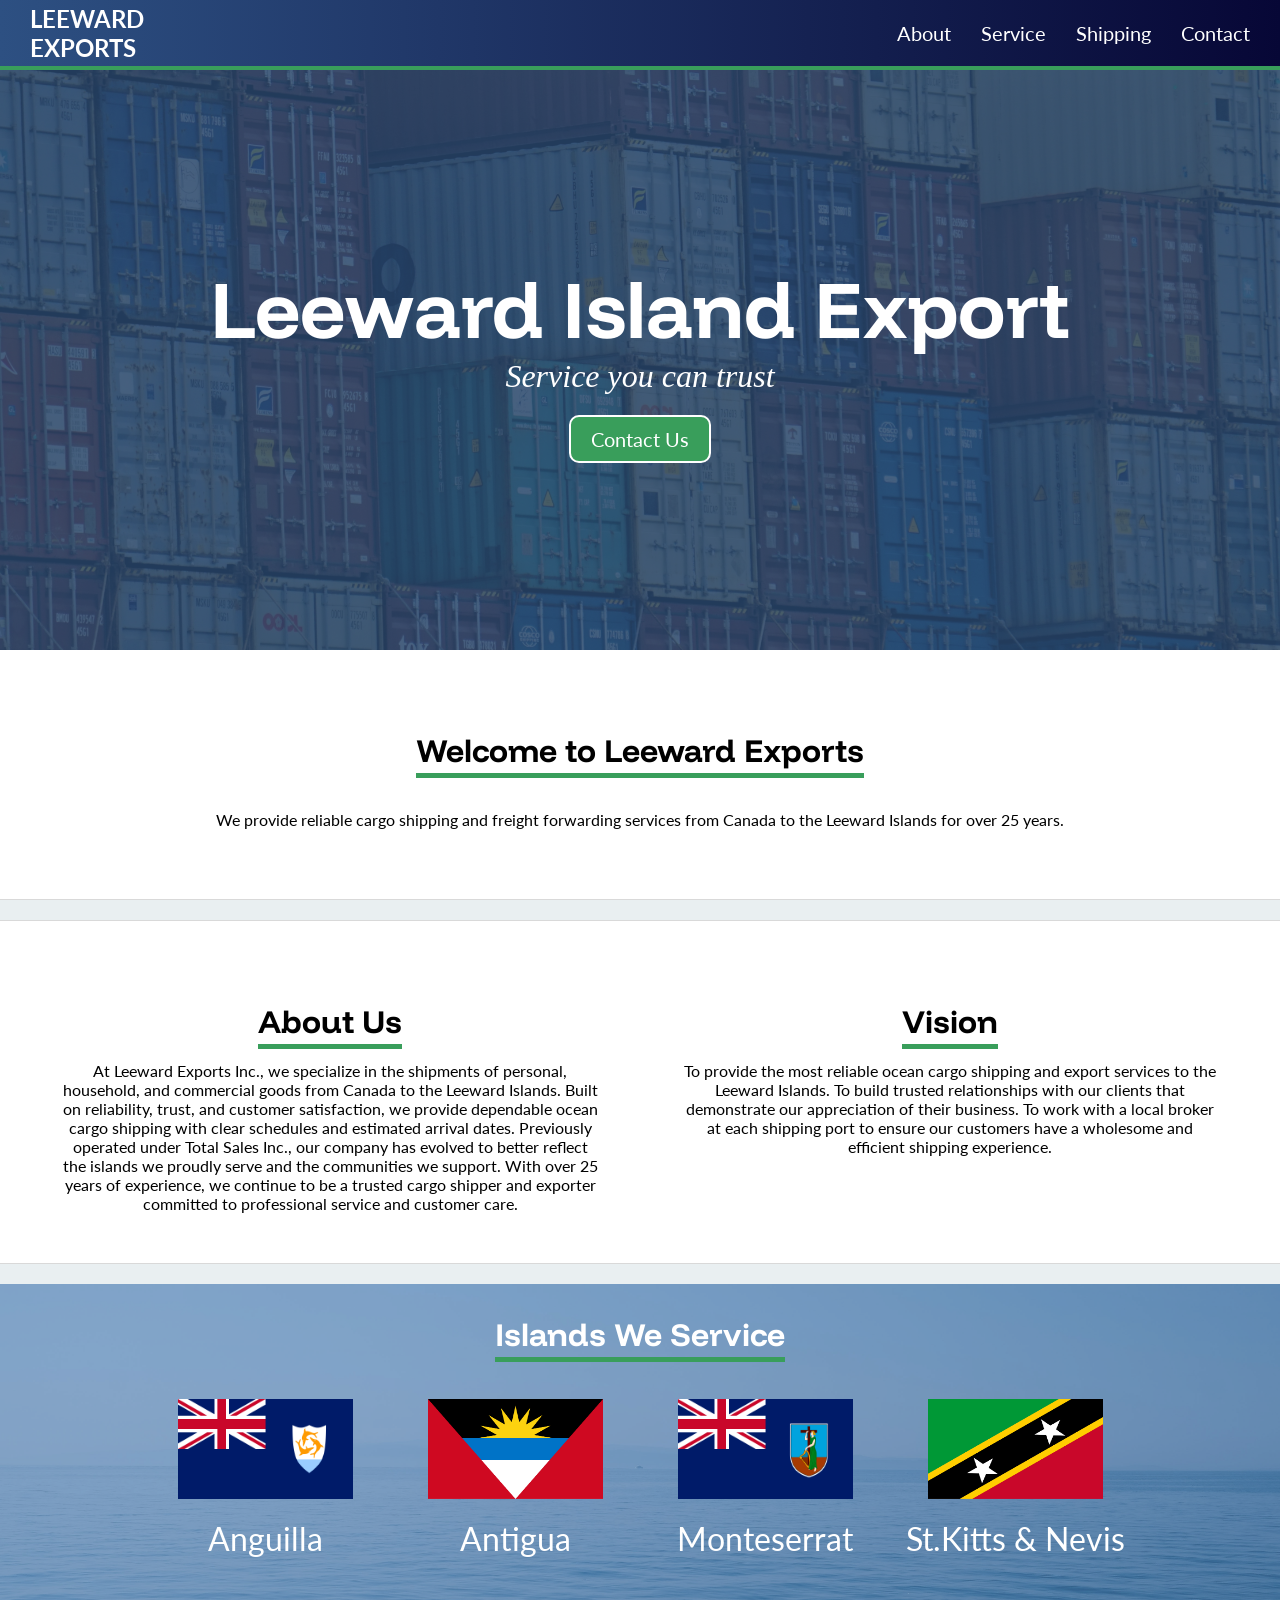
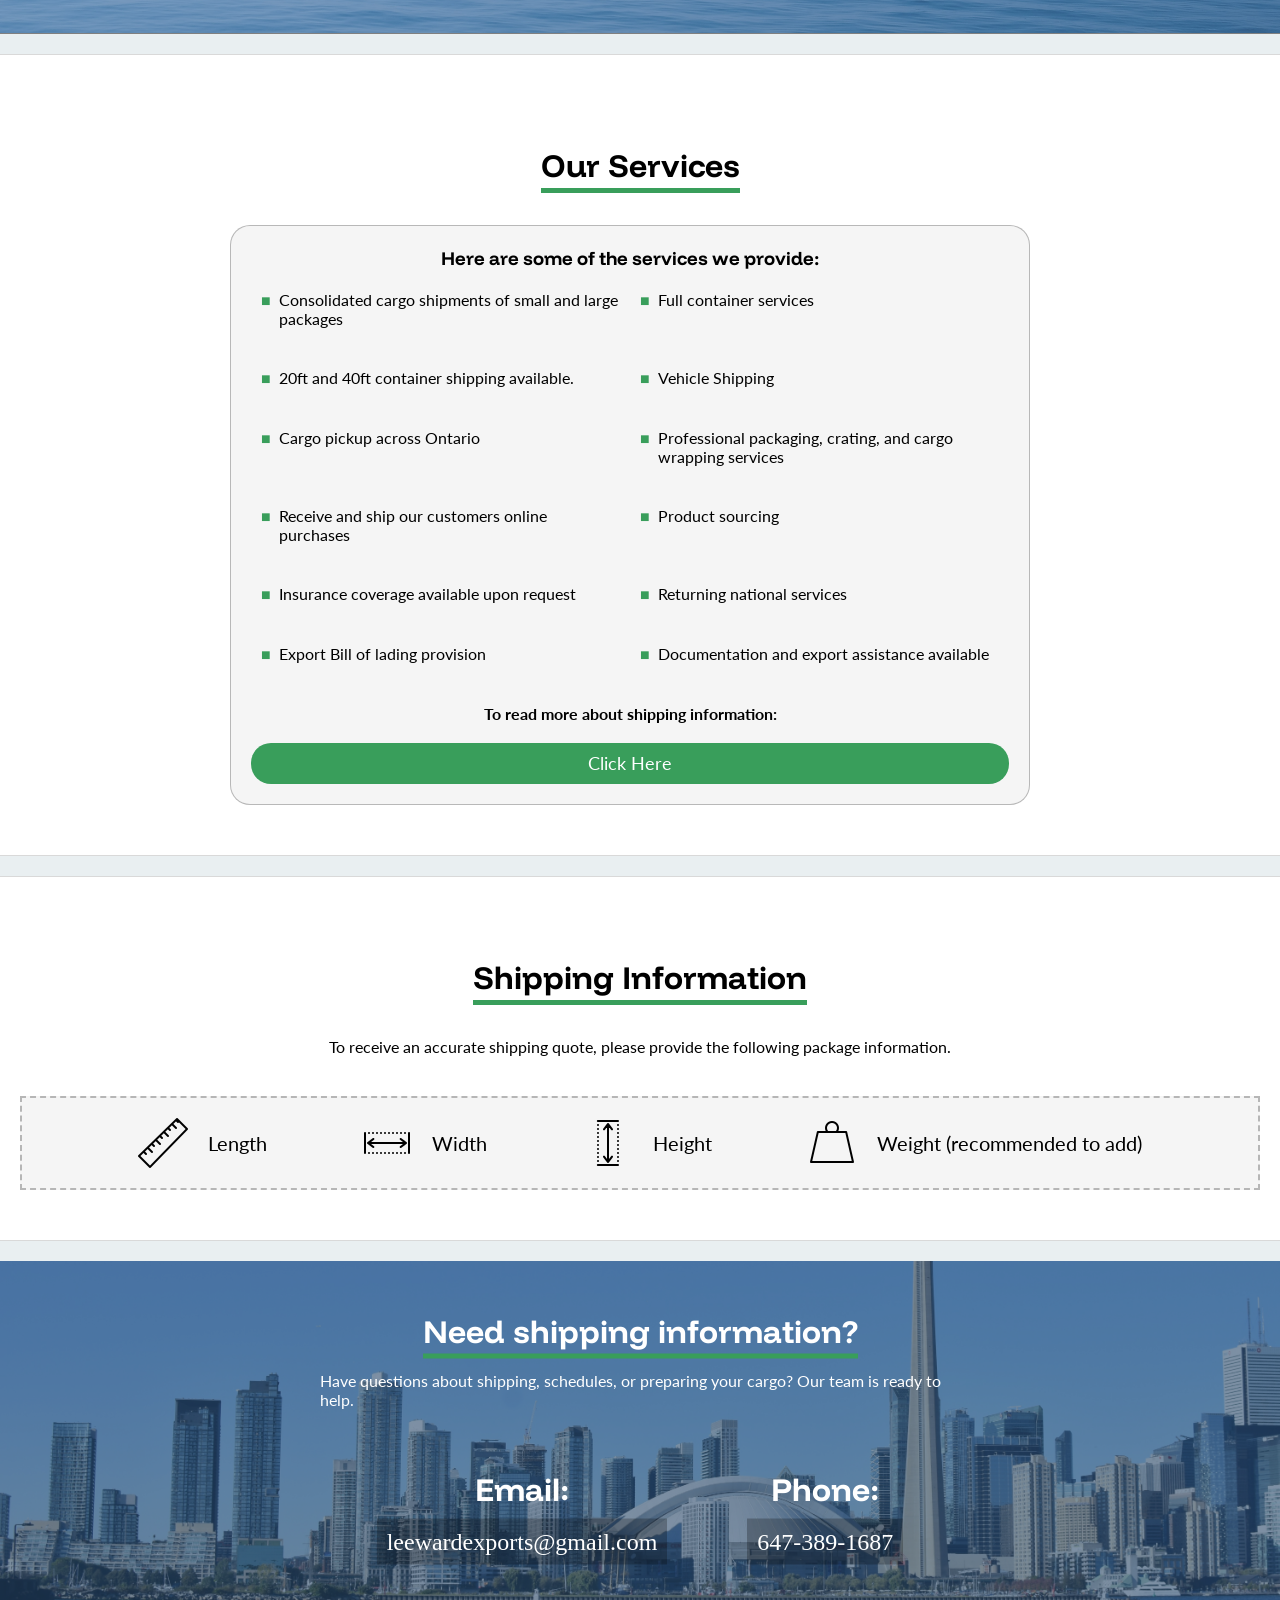
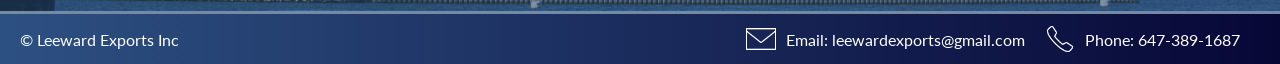
==== commit 5e66d3f5: "transferred all information to index page" ====
--- a/index.html
+++ b/index.html
@@ -10,12 +10,16 @@
 </head>
 <body>
     <header>
-        <a href="/"><div>LEEWARD EXPORT</div></a>
+        <a href="/">
+            <p>LEEWARD</p>
+            <p>EXPORTS</p>
+        </a>
         <nav>
             <ul class="navBarBtns">
-                <li><a href="about.html">About</a></li>
-                <li><a href="service.html">Service & Shipping</a></li>
-                <li><a href="contact.html">Contact</a></li>
+                <li><a href="#aboutSect">About</a></li>
+                <li><a href="#serviceSect">Service</a></li>
+                <li><a href="#shippingSect">Shipping</a></li>
+                <li><a href="#homeContactSect">Contact</a></li>
             </ul>
         </nav>
     </header>
@@ -29,44 +33,111 @@
                     <a href="contact.html" id="heroBtn">Contact Us</a>
                 </div>
             </section>
-            <section class="infoSection">
+            <section class="infoSection" id="homeMsg">
                 <h2>Welcome to Leeward Exports</h2>
                 <p>We provide reliable cargo shipping and freight forwarding services from Canada to the Leeward Islands for over 25 years.</p>
             </section>
+        </section>
+        <section id="aboutSect">
+            <div class="infoSection" id="aboutAndVision">
+                    <div>
+                        <h2>About Us</h2>
+                        <p>
+                        At Leeward Exports Inc., we specialize in the shipments of personal, household, and commercial goods from Canada to the Leeward Islands. Built on 
+                        reliability, trust, and customer satisfaction, we provide dependable ocean cargo shipping with clear schedules and estimated arrival dates.
+                        Previously operated under Total Sales Inc., our company has evolved to better reflect the islands we proudly serve and the communities we support.
+                        With over 25 years of experience, we continue to be a trusted cargo shipper and exporter committed to professional service and customer care.
+                        </p>
+                    </div>
+                    <div>
+                        <h2>Vision</h2>
+                        <p>
+                            To provide the most reliable ocean cargo shipping and export services to the Leeward Islands. To build trusted relationships with our clients that 
+                            demonstrate our appreciation of their business. To work with a local broker at each shipping port to ensure our customers have a wholesome and efficient shipping experience. 
+                        </p>
+                    </div>
+                </div>
         </section>
         <section class="infoSection" id="islandsWeServeBg">
             <img src="img/thomas-vimare-IZ01rjX0XQA-unsplash.jpg" id="islandsWeServeBgImg" alt="image of the ocean">
             
             <div id="islandCont">
                 <h2>Islands We Service</h2>
-                <div class="islandCard">
-                    <img src="img/flags/Flag_of_Anguilla.svg.png" alt="">
-                    <p>Anguilla</p>
-                </div>
-                <div class="islandCard">
-                    <img src="img/flags/Flag_of_Antigua_and_Barbuda.svg.png" alt="">
-                    <p>Antigua</p>
-                </div>
-                <div class="islandCard">
-                    <img src="img/flags/Flag_of_Montserrat.svg.png" alt="">
-                    <p>Monteserrat</p>
-                </div>
-                <div class="islandCard">
-                    <img src="img/flags/Flag_of_Saint_Kitts_and_Nevis.svg.png" alt="flag of St.Kitts and Nevis">
-                    <p>St.Kitts & Nevis</p>
+                <div id="islandRow">
+                    <div class="islandCard">
+                        <img src="img/flags/Flag_of_Anguilla.svg.png" alt="">
+                        <p>Anguilla</p>
+                    </div>
+                    <div class="islandCard">
+                        <img src="img/flags/Flag_of_Antigua_and_Barbuda.svg.png" alt="">
+                        <p>Antigua</p>
+                    </div>
+                    <div class="islandCard">
+                        <img src="img/flags/Flag_of_Montserrat.svg.png" alt="">
+                        <p>Monteserrat</p>
+                    </div>
+                    <div class="islandCard">
+                        <img src="img/flags/Flag_of_Saint_Kitts_and_Nevis.svg.png" alt="flag of St.Kitts and Nevis">
+                        <p>St.Kitts & Nevis</p>
+                    </div>
                 </div>
             </div>
         </section>
-        <section class="infoSection">
-            <h2>Shipping</h2>
-            <p>Add info here</p>
+        <section class="infoSection" id="serviceSect">
+            <h2>Our Services</h2>
+            <div>
+                <!-- NEW PLAN; PLACE EVERYTHING ON ONE PAGE -->
+                <div id="homeServiceInfo">
+                    <h3>Here are some of the services we provide:</h3>
+                    <ul>
+                        <li>Consolidated cargo shipments of small and large packages</li>
+                        <li>Full container services</li>
+                        <li>20ft and 40ft container shipping available.</li>
+                        <li>Vehicle Shipping</li>
+                        <li>Cargo pickup across Ontario</li>
+                        <li>Professional packaging, crating, and cargo wrapping services</li>
+                        <li>Receive and ship our customers online purchases</li>
+                        <li>Product sourcing</li>
+                        <li>Insurance coverage available upon request</li>
+                        <li>Returning national services</li>
+                        <li>Export Bill of lading provision</li>
+                        <li>Documentation and export assistance available</li>
+                    </ul>
+                    <p>To read more about shipping information:</p>
+                    <button><a href="service.html">Click Here</a></button>
+                </div>
+                <!-- <img src="img/dendoktoor-container-ship-6631117.jpg" alt=""> -->
+            </div>
+        </section>
+        <section id="shippingSect">
+            <div class="infoSection" id="homeShipping">
+                <h2>Shipping Information</h2>
+                <div id="homeShippingInfo">
+                    <p>To receive an accurate shipping quote, please provide the following package information.</p>
+                    <ul>
+                        <li><img src="img/icons/icons8-length-50.png" alt="">Length</li>
+                        <li><img src="img/icons/icons8-width-50.png" alt="">Width</li>
+                        <li><img src="img/icons/icons8-height-50.png" alt="">Height</li>
+                        <li><img src="img/icons/icons8-weight-50.png" alt="">Weight (recommended to add)</li>
+                    </ul>
+                </div>
+            </div>
         </section>
         <section class="infoSection" id="homeContactSect">
             <img src="img/adriana-macias-xmzNjGBRF04-unsplash.jpg" alt="City of Toronto from the Water">
             <div id="homeContactText">
                 <h2>Need shipping information?</h2>
                 <p>Have questions about shipping, schedules, or preparing your cargo? Our team is ready to help.</p>
-                <a href="contact.html"><button>Contact Us</button></a>
+                <div id="contactInfo">
+                    <div>
+                        <h3>Email:</h3>
+                        <a href="mailto:leewardexports@gmail.com">leewardexports@gmail.com</a>
+                    </div>
+                    <div>
+                        <h3>Phone:</h3>
+                        <a href="tel:+6473891687">647-389-1687</a>
+                    </div>
+                </div>
             </div>
         </section>
     </main>
--- a/styles.css
+++ b/styles.css
@@ -34,6 +34,8 @@
 {
     min-height: 100vh;
 
+    background-color: rgb(233, 239, 241);
+
     display: flex;
     flex-direction: column;
     justify-content: space-between;
@@ -55,6 +57,12 @@
     align-items: center;
 }
 
+header p
+{
+    font-size: 1.5rem;
+    font-weight: bold;
+}
+
 .navBarBtns
 {
     gap: 30px;
@@ -75,7 +83,7 @@
 
 .navBarBtns li:hover
 {
-    transform: scale(1.25);
+    transform: scale(1.1);
 }
 
 
@@ -113,7 +121,7 @@
     display: flex;
     flex-direction: column;
     justify-content: center;
-    align-items: flex-start;
+    align-items: center;
 }
 
 .heroSection img
@@ -150,7 +158,7 @@
     z-index: 3;
 
     color: white;
-    max-width: 600px; /* Keep your slogan from strectching too wide */
+    text-align: center;
 }
 
 .heroSection h1
@@ -164,6 +172,8 @@
 
     font-size: 2em;
     font-family: "lato";
+    font-weight: 400;
+    font-style: italic;
 }
 
 #heroBtn
@@ -196,7 +206,7 @@
     border-bottom: 1px solid grey;
 }
 
-.infoSection:nth-last-child
+.infoSection:last-child
 {
     border-bottom: none;
 }
@@ -204,6 +214,73 @@
 .infoSection h2
 {
     margin-bottom: 20px;
+}
+
+#homeMsg
+{
+    background-color: white;
+    border-bottom: 1px solid rgba(0, 0, 0, 0.15);
+    text-align: center;
+
+}
+
+#homeMsg h2
+{
+    display: inline-block;
+    position: relative;
+}
+
+#homeMsg h2::after {
+    content: "";
+    position: absolute;
+    left: 0;
+    bottom: -8px;
+    width: 100%;
+    height: 5px; /* Thickness */
+    background-color: var(--secondary-color);
+}
+
+#homeMsg p
+{
+    margin: 20px;
+}
+
+#aboutAndVision
+{
+    margin: 20px 0;
+
+    background-color: white;
+    border-top: 1px solid rgba(0, 0, 0, 0.15);
+    border-bottom: 1px solid rgba(0, 0, 0, 0.15);
+
+    display: flex;
+}
+
+#aboutAndVision div
+{
+    width: 50%;
+    padding: 0 40px;
+
+    text-align: center;
+}
+
+#aboutAndVision h2
+{
+    position: relative;
+    margin: 30px 0 20px;
+
+
+    display: inline-block;
+}
+
+#aboutAndVision h2::after {
+    content: "";
+    position: absolute;
+    left: 0;
+    bottom: -8px;
+    width: 100%;
+    height: 5px; /* Thickness */
+    background-color: var(--secondary-color);
 }
 
 #islandsWeServeBg
@@ -246,6 +323,7 @@
 
 #islandsWeServeBg h2
 {
+    margin: 0;
     color: white;
 }
 
@@ -257,19 +335,40 @@
     left: 50%;
     transform: translate(-50%, -50%);
 
-    padding: 20px;
-    gap: 20px;
     z-index: 3;
+    text-align: center;
 
     display: flex;
     justify-content: space-around;
     align-items: center;
-}
-
+    flex-direction: column;
+}
+
+#islandCont h2
+{
+    position: relative;
+    display: inline-block;
+}
+
+#islandCont h2::after
+{
+    content: "";
+    position: absolute;
+    left: 0;
+    bottom: -8px;
+    width: 100%;
+    height: 5px; /* Thickness */
+    background-color: var(--secondary-color);
+}
+
+#islandRow
+{
+    display: flex;
+}
 .islandCard
 {
-    width: 350px;
-    height: 300px;
+    width: 250px;
+    height: 250px;
 
     display: flex;
     flex-direction: column;
@@ -279,8 +378,8 @@
 
 .islandCard img
 {
-    height: 150px;
-    width: 250px;
+    height: 100px;
+    width: 175px;
     object-fit: fill;
 }
 
@@ -298,6 +397,193 @@
     position: relative;
 
     box-sizing: border-box;
+}
+
+#serviceSect
+{
+    height: 100%;
+    margin: 20px 0;
+
+    border-top: 1px solid rgba(0, 0, 0, 0.15);
+    border-bottom: 1px solid rgba(0, 0, 0, 0.15);
+
+    background-color: white;
+    text-align: center;
+}
+
+#serviceSect h2,h3
+{
+    text-align: center;
+}
+
+#serviceSect h2
+{
+    margin: 40px;
+    position: relative;
+    display: inline-block;
+
+}
+
+#serviceSect h2::after
+{
+    content: "";
+    position: absolute;
+    bottom: -8px;
+    left: 0;
+    width: 100%;
+    height: 5px;
+    background-color: var(--secondary-color);
+}
+
+#serviceSect>div
+{
+    margin: 0 30px;
+
+    display: flex;
+    justify-content: space-evenly;
+    align-items: center;
+    
+}
+
+#homeServiceInfo
+{   
+    max-width: 800px;
+
+    margin-right: 20px;
+    padding: 20px;
+
+    list-style-position: inside;
+    border: rgba(0, 0, 0, 0.25) solid 1px;
+    border-radius: 20px;
+    background-color: rgb(245, 245, 245);
+}
+
+#homeServiceInfo ul
+{
+    display: grid;
+    grid-template-columns: 1fr 1fr;
+}
+
+#homeServiceInfo li
+{
+    margin: 10px 0;
+    padding: 10px;
+
+    text-align: left;
+
+    display: flex;
+    align-items: flex-start;
+    gap: 0.5rem;
+}
+
+#homeServiceInfo li::before {
+    content: "■";
+    color: var(--secondary-color); /* Change bullet color */
+    flex-shrink: 0;
+}
+
+#homeServiceInfo p
+{
+    margin: 20px;
+
+    font-weight: 700;
+    text-align: center;
+}
+
+#homeServiceInfo
+{
+    display: flex;
+    flex-direction: column;
+    justify-content: center;
+}
+
+#homeServiceInfo button
+{
+    padding: 10px;
+    
+    border-radius: 20px;
+    border: none;
+    background-color: var(--secondary-color);
+    color: white;
+    font-size: 1.1rem;
+}
+
+#homeServiceInfo button:hover
+{
+    cursor: pointer;
+    background-color: var(--secondary-color-highlight);
+}
+
+#serviceSect img
+{
+    max-width: 550px;
+    height: auto;
+}
+
+#homeShipping
+{
+    margin-bottom: 20px;
+    border-bottom: 1px solid rgba(0, 0, 0, 0.15);
+    border-top: 1px solid rgba(0, 0, 0, 0.15);
+
+    background-color: white;
+    text-align: center;
+
+}
+
+#homeShipping h2
+{
+    position: relative;
+    display: inline-block;
+}
+
+#homeShipping h2::after
+{
+    content: "";
+    position: absolute;
+    bottom: -8px;
+    left: 0;
+    height: 5px;
+    width: 100%;
+
+    background-color: var(--secondary-color);
+}
+
+#homeShippingInfo
+{
+    display: flex;
+    flex-direction: column;
+    align-items: center;
+}
+
+#homeShippingInfo p
+{
+    margin: 20px 0 40px;
+    text-align: center;
+}
+
+#homeShippingInfo ul
+{
+    width: 100%;
+    max-width: 1294px;
+    padding: 20px;
+    /* padding: 20px 150px; */
+
+    border: dashed 2px rgba(0, 0, 0, .25);
+    background-color: #f5f5f5;
+
+    display: flex;
+    justify-content: space-evenly;
+}
+
+#homeShippingInfo li
+{
+    gap: 20px;
+    list-style-type: none;
+    font-size: 1.25rem;
+
+    display: flex;
+    align-items: center;
 }
 
 #homeContactSect::after
@@ -336,6 +622,24 @@
     display: flex;
     flex-direction: column;
     align-items: center;
+}
+
+#homeContactText h2
+{
+    display: inline-block;
+    position: relative;
+}
+
+#homeContactText h2::after
+{
+    content: "";
+    position: absolute;
+    bottom: -8px;
+    left: 0;
+    height: 5px;
+    width: 100%;
+
+    background-color: var(--secondary-color);
 }
 
 #homeContactText button
@@ -356,6 +660,34 @@
     background-color: var(--secondary-color-highlight);
 }
 
+#contactInfo
+{
+    text-align: center;
+
+    display: flex;
+    justify-content: space-evenly;
+}
+
+#contactInfo div
+{
+    width: 50%;
+    margin: 40px;
+}
+
+#contactInfo h3
+{
+    margin: 20px;
+    font-size: 2rem;
+}
+
+#contactInfo a
+{
+    padding: 10px;
+    background-color: rgba(0, 0, 0, 0.25);
+    font-size: 1.5rem;
+    font-weight: 300;
+}
+
 
 footer
 {
@@ -424,7 +756,6 @@
    #aboutUsCont
    {
         display: flex;
-        justify-content: space-between;
    }
 
    #aboutUsInfo
@@ -451,7 +782,7 @@
    #aboutUsImg img
    {
         margin: 20px;
-        width: 400px;
+        width: 300px;
    }
 
    #ctaDiv p
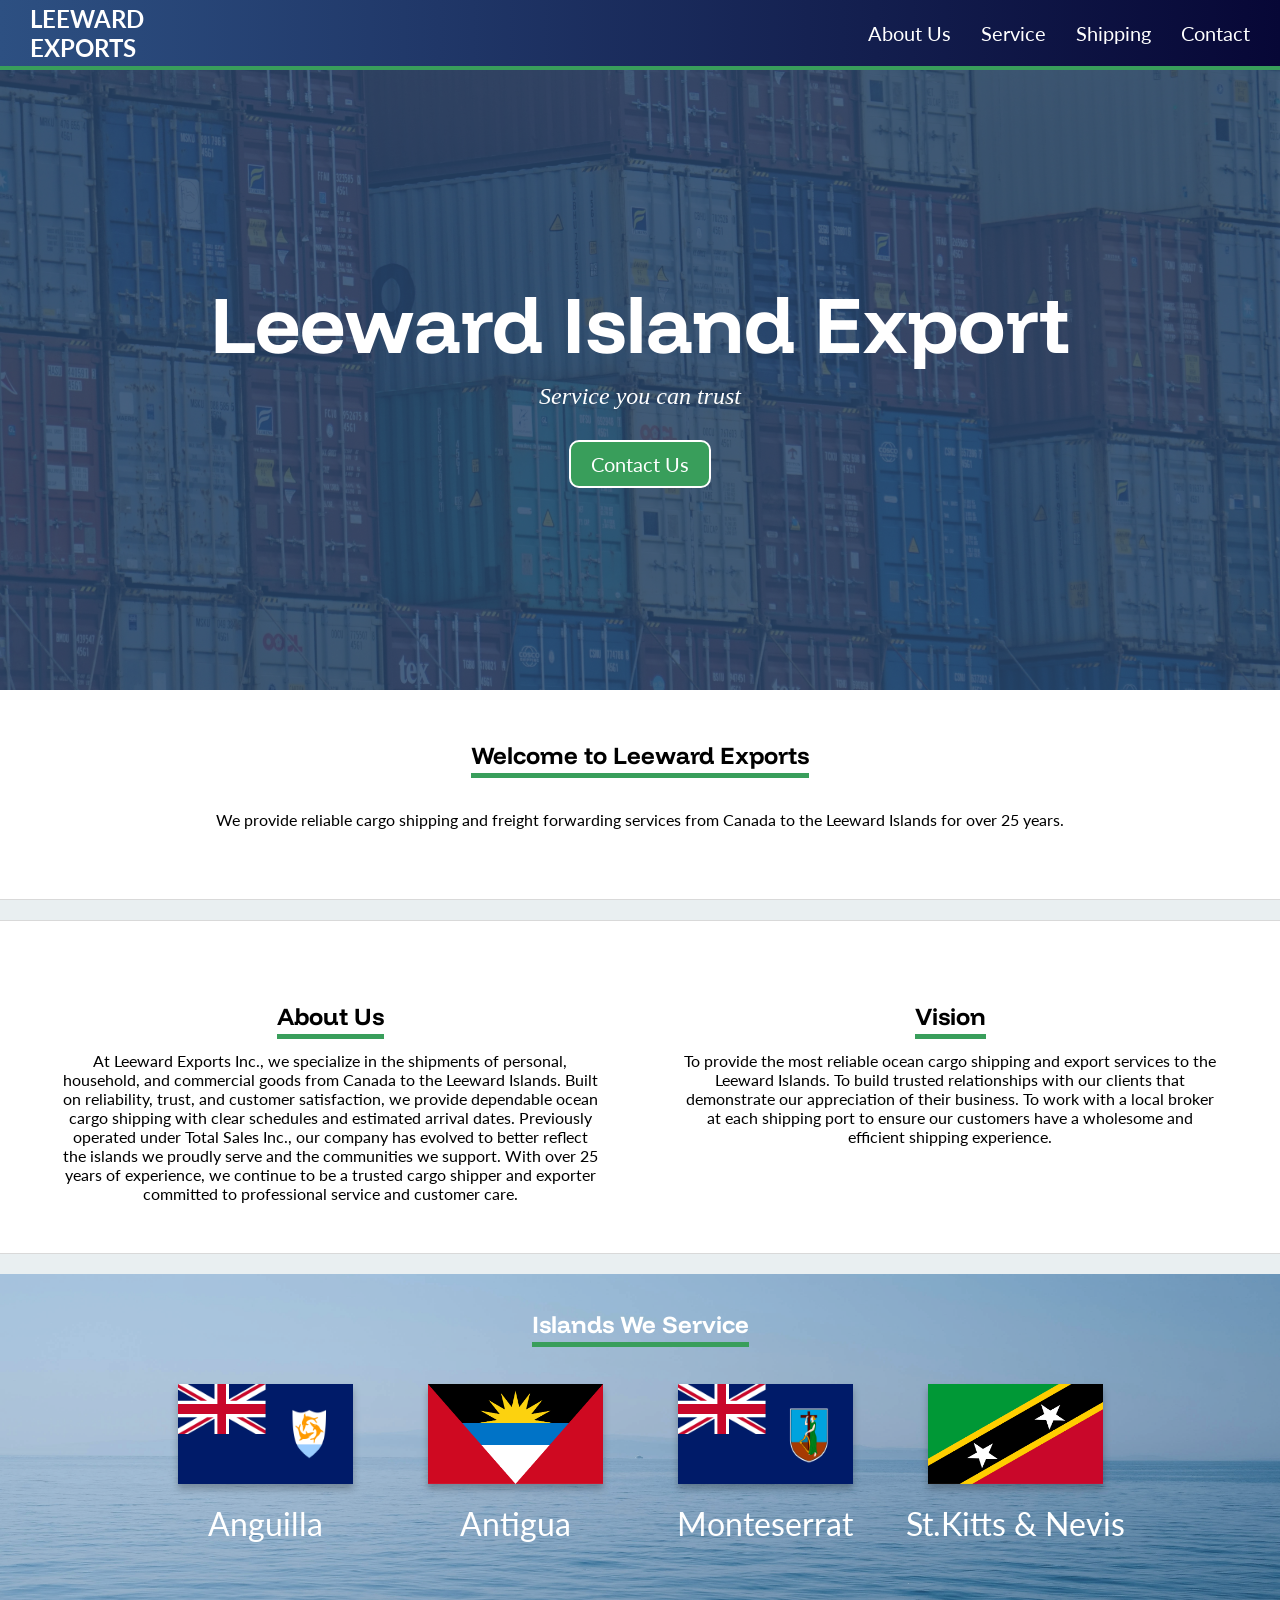
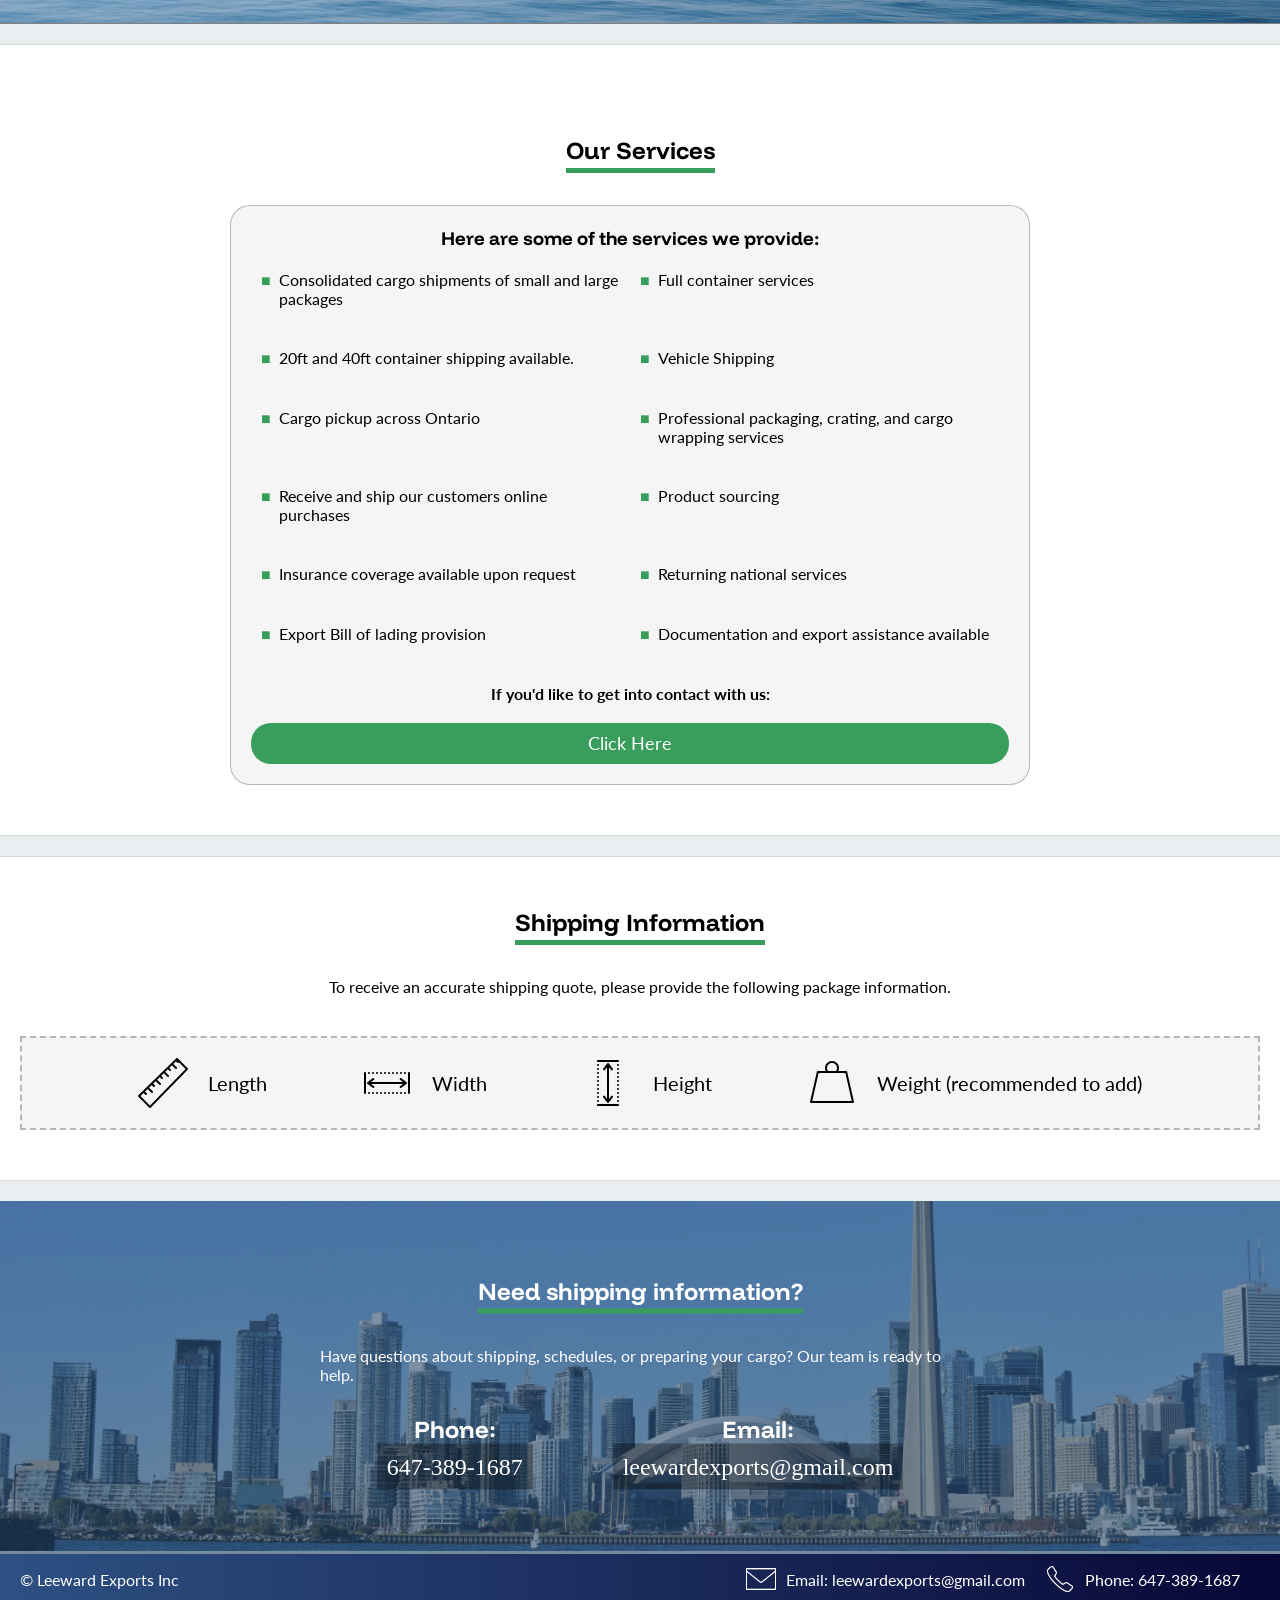
==== commit 9b41fc00: "added responsive design" ====
--- a/index.html
+++ b/index.html
@@ -5,18 +5,22 @@
     <meta name="viewport" content="width=device-width, initial-scale=1.0">
 
     <link rel="stylesheet" href="styles.css">
+    
 
     <title>Leeward Island Export</title>
 </head>
 <body>
     <header>
-        <a href="/">
+        <a href="/" class="logo">
             <p>LEEWARD</p>
             <p>EXPORTS</p>
         </a>
-        <nav>
+
+        <button id="menuBtn">☰</button>
+
+        <nav id="mobileNav">
             <ul class="navBarBtns">
-                <li><a href="#aboutSect">About</a></li>
+                <li><a href="#aboutSect">About Us</a></li>
                 <li><a href="#serviceSect">Service</a></li>
                 <li><a href="#shippingSect">Shipping</a></li>
                 <li><a href="#homeContactSect">Contact</a></li>
@@ -30,7 +34,7 @@
                 <div id="heroSectionText">
                     <h1>Leeward Island Export</h1>
                     <h2>Service you can trust</h2>
-                    <a href="contact.html" id="heroBtn">Contact Us</a>
+                    <a href="#homeContactSect" id="heroBtn">Contact Us</a>
                 </div>
             </section>
             <section class="infoSection" id="homeMsg">
@@ -103,8 +107,8 @@
                         <li>Export Bill of lading provision</li>
                         <li>Documentation and export assistance available</li>
                     </ul>
-                    <p>To read more about shipping information:</p>
-                    <button><a href="service.html">Click Here</a></button>
+                    <p>If you'd like to get into contact with us:</p>
+                    <a href="#homeContactSect"><button>Click Here</button></a>
                 </div>
                 <!-- <img src="img/dendoktoor-container-ship-6631117.jpg" alt=""> -->
             </div>
@@ -130,12 +134,12 @@
                 <p>Have questions about shipping, schedules, or preparing your cargo? Our team is ready to help.</p>
                 <div id="contactInfo">
                     <div>
+                        <h3>Phone:</h3>
+                        <a href="tel:+6473891687">647-389-1687</a>
+                    </div>
+                    <div>
                         <h3>Email:</h3>
                         <a href="mailto:leewardexports@gmail.com">leewardexports@gmail.com</a>
-                    </div>
-                    <div>
-                        <h3>Phone:</h3>
-                        <a href="tel:+6473891687">647-389-1687</a>
                     </div>
                 </div>
             </div>
@@ -157,5 +161,8 @@
             
         </div>
     </footer>
+
+    <script src="script.js"></script>
+    
 </body>
 </html>
--- a/styles.css
+++ b/styles.css
@@ -63,6 +63,11 @@
     font-weight: bold;
 }
 
+#menuBtn 
+{
+    display: none;
+}
+
 .navBarBtns
 {
     gap: 30px;
@@ -163,22 +168,23 @@
 
 .heroSection h1
 {
+    margin: 20px 0 10px;
     font-size: 5em;
 }
 
 .heroSection h2
 {
-    margin: 0;
-
-    font-size: 2em;
+    margin: 10px;
+
+    font-size: 1.5em;
     font-family: "lato";
-    font-weight: 400;
+    font-weight: 300;
     font-style: italic;
 }
 
 #heroBtn
 {
-    margin-top: 20px;
+    margin: 20px;
     padding: 10px 20px;
 
     background-color: var(--secondary-color);
@@ -309,7 +315,7 @@
     height: 100%;
 
     /* background-color: rgba(41, 70, 106, 0.6); */
-    background-color: rgba(77, 122, 173, 0.6);
+    background-color: rgba(77, 122, 173, 0.3);
 
 }
 
@@ -380,7 +386,9 @@
 {
     height: 100px;
     width: 175px;
+
     object-fit: fill;
+    box-shadow: 0px 5px 7px rgba(1, 1, 1, .25);
 }
 
 .islandCard p
@@ -499,6 +507,7 @@
 
 #homeServiceInfo button
 {
+    width: 100%;
     padding: 10px;
     
     border-radius: 20px;
@@ -642,6 +651,11 @@
     background-color: var(--secondary-color);
 }
 
+#homeContactText p
+{
+    margin: 20px 0;
+}
+
 #homeContactText button
 {
     padding: 10px 20px;
@@ -671,19 +685,19 @@
 #contactInfo div
 {
     width: 50%;
-    margin: 40px;
+    margin: 0 40px;
 }
 
 #contactInfo h3
 {
-    margin: 20px;
-    font-size: 2rem;
+    margin: 10px;
+    font-size: 1.5rem;
 }
 
 #contactInfo a
 {
     padding: 10px;
-    background-color: rgba(0, 0, 0, 0.25);
+    background-color: rgba(0, 0, 0, 0.33);
     font-size: 1.5rem;
     font-weight: 300;
 }
@@ -749,362 +763,362 @@
     width: 30px;
 }
 
-/* -------------
-    ABOUT US PAGE
-   ------------- */
-
-   #aboutUsCont
-   {
+/* =======================================
+   TABLETS (1024px and below)
+======================================= */
+
+@media (max-width:1024px){
+
+    .heroSection{
+        padding:40px;
+    }
+
+    .heroSection h1{
+        font-size:3.5rem;
+    }
+
+    #islandRow{
+        /* flex-wrap:wrap; */
+        justify-content:center;
+    }
+
+    .islandCard 
+    {
+        width: 180px;
+        height: 180px;
+    }
+
+    .islandCard img 
+    {
+        width: 175px;
+        height: 100px;
+    }
+
+    .islandCard p{
+        font-size:1.4rem;
+    }
+
+    #homeShippingInfo ul{
+        flex-wrap:wrap;
+        justify-content:center;
+        gap:25px;
+    }
+
+    #homeShippingInfo li{
+        width:45%;
+    }
+
+    #contactInfo a{
+        font-size:1.2rem;
+    }
+}
+
+/* =======================================
+   PHONES & SMALL TABLETS (768px and below)
+======================================= */
+
+@media (max-width:768px)
+{
+
+    /* ---------- Header ---------- */
+
+    #menuBtn {
+        display: block;
+        background: none;
+        border: none;
+        color: white;
+        font-size: 2rem;
+        cursor: pointer;
+    }
+
+        header {
+        height:70px;
+        padding:0 15px;
+        position:relative;
+    }
+
+    #mobileNav {
+        display:none;
+        position:absolute;
+        top:70px;
+        left:0;
+        width:100%;
+        background-image:linear-gradient(
+            to right,
+            var(--main-color),
+            var(--nav-dark-gradient-color)
+        );
+        z-index:100;
+    }
+
+    #mobileNav.open {
+        display:block;
+    }
+
+    .navBarBtns {
+        margin-top: 20px;
+        flex-direction: column;
+        gap: 0;
+    }
+
+    .navBarBtns li {
+        text-align: center;
+        padding: 15px;
+        border-top: 1px solid rgba(255,255,255,.2);
+    }
+
+    .navBarBtns li:hover {
+        background: rgba(255,255,255,.08);
+    }
+
+
+    /* ---------- Hero ---------- */
+
+    .viewHeight{
+        min-height: auto;
+    }
+    
+    .heroSection{
+
+        min-height: 450px;
+        padding: 30px 20px;
+
+    }
+
+    .heroSection h1{
+        font-size:2.7rem;
+    }
+
+    .heroSection h2{
+        font-size:1.2rem;
+    }
+
+    /* ---------- About ---------- */
+
+    #aboutAndVision{
+        flex-direction:column;
+    }
+
+    #aboutAndVision div{
+        width:100%;
+        padding:20px;
+    }
+
+    /* ---------- Services ---------- */
+
+    #serviceSect>div{
+        margin:0;
+    }
+
+    #homeServiceInfo{
+        margin:0;
+        max-width:100%;
+    }
+
+    #homeServiceInfo ul{
+        grid-template-columns:1fr;
+    }
+
+    /* ---------- Islands ---------- */
+
+    #islandsWeServeBg{
+
+        height:auto;
+        min-height:600px;
+    }
+
+    #islandsWeServeBgImg{
+
+        position:absolute;
+        inset:0;
+
+        width:100%;
+        height:100%;
+
+        object-fit:cover;
+    }
+
+    #islandCont{
+
+        position:relative;
+
+        top:auto;
+        left:auto;
+        transform:none;
+
+        width:100%;
+        padding:50px 20px;
+
+        margin:auto;
+    }
+
+    
+
+    #islandRow 
+    {
         display: flex;
-   }
-
-   #aboutUsInfo
-   {
-        /* margin: 20px 0; */
-        padding: 0 10px;
-   }
-
-   #aboutUsInfo h1,h2
-   {
-
-        margin: 30px;
-        font-size: 2em;
-   }
-
-   #aboutUsInfo p
-   {
-        margin: 30px;
-
-        font-size: 1.1em;
-        font-weight: 300;
-   }
-
-   #aboutUsImg img
-   {
-        margin: 20px;
-        width: 300px;
-   }
-
-   #ctaDiv p
-   {
-        margin: 0 30px;
-   }
-
-   #ctaLink
-   {
-        margin: 20px 30px;
-
-        display: inline-block;
-   }
-
-/* -------------
-    SERVICES
-   ------------- */
-
-   #mainFlex
-   {
-        padding: 20px;
-
-        display: flex;
-        flex-direction: row;
-        justify-content: space-evenly;
-   }
-
-   #serviceCont
-   {
-        margin: 10px 30px;
-
-        display: flex;
-        /* justify-content: center; */
-   }
-
-   #ourServiceCard
-   {
-        padding: 30px;
-        margin: 20px 0;
-
-        width: 100%;
-        max-width: 850px;
-        box-sizing: border-box;
-        box-shadow: 0 0 15px 5px rgba(0, 0, 0, 0.2);
-
-        /* background-color: var(--info-bg-color); */
-        background-image: linear-gradient(var(--info-bg-color),rgb(88, 92, 114));
-        color: rgb(255, 255, 255);
-        border-radius: 10px;
-
-   }
-
-   #ourServiceCard h2
-   {
-        text-align: center;
-   }
-
-   #serviceList
-   {
-        max-width: 600px;
-        padding: 30px;
-        flex: 1;
-
-        border: double 4px rgb(255, 255, 255);
-        border-radius: 20px;
-        
-   }
-   
-
-   #serviceList li
-   {
-        margin: 10px 0;
-
-        list-style: inside;
-        font-size: 1.25rem;
-   }
-
-   #serviceCountries ul 
-   {    
-        display: flex;
-        justify-content: space-evenly;
-   }
-
-   #serviceCountries li
-   {
-        margin: 10px;
-        list-style: none;
-
-        display: flex;
-        flex-direction: column;
-        align-items: center;
-   }
-
-   #serviceCountries li img
-   {
-        height: 40px;
-        width: 80px;
-        margin-bottom: 10px;
-   }
-
-/*  -------------
-    SHIPPING PAGE
-    ------------- */
-
-    #shippingPage
+        flex-wrap: wrap;
+        justify-content: center;
+        gap: 20px;
+    }
+
+    .islandCard 
     {
-        padding: 20px;
-    }
-
-    #shippingFlex
+        width: calc(50% - 20px);
+    }
+
+
+    
+
+
+    /* ---------- Shipping ---------- */
+
+    #homeShippingInfo ul{
+
+        flex-direction:column;
+        align-items:center;
+    }
+
+    #homeShippingInfo li{
+
+        width:100%;
+        justify-content:center;
+    }
+
+    /* ---------- Contact ---------- */
+
+    #homeContactSect{
+
+        min-height:550px;
+    }
+
+    #homeContactSect img{
+
+        position:absolute;
+        inset:0;
+
+        width:100%;
+        height:100%;
+
+        object-fit:cover;
+    }
+
+    #homeContactText{
+
+        width:90%;
+    }
+
+    #contactInfo{
+
+        flex-direction:column;
+        gap:30px;
+
+    }
+
+    #contactInfo div{
+
+        width:100%;
+        margin:0;
+    }
+
+
+
+    /* ---------- Footer ---------- */
+
+    footer{
+
+        height:auto;
+        padding:20px;
+
+        flex-direction:column;
+        gap:20px;
+
+        text-align:center;
+    }
+
+    .footerContact{
+
+        flex-direction:column;
+        gap:10px;
+    }
+}
+
+/* =======================================
+   PHONES (480px and below)
+======================================= */
+
+@media (max-width:480px)
+{
+    header
     {
-
-        display: flex;
-        flex-direction: column;
-    }
-
-    #shippingHeader
-    {
-        margin: 0;
-    }
-
-    .shippingCard
-    {
-        width: 100%;
-        max-width: 600px;
-        padding: 20px;
-        margin: 20px 0;
-
-        /* background-color: rgb(129, 185, 143); */
-        background-image: linear-gradient(rgb(129,185,143), rgb(59, 80, 59));
-        border-radius: 10px;
-        color: white;
-        box-sizing: border-box;
-        box-shadow: 0 0 15px 5px rgba(0, 0, 0, 0.2);
-        display: flex;
-        flex-direction: column;
-        align-items: center;
-    }
-
-    .shippingCard h2
-    {
-        text-align: center;
-    }
-
-    .shippingCard ul
-    {
-        padding: 20px;
-
-        list-style: inside;
-        border: double white 4px;
-        border-radius: 10px;
-    }
-
-    .shippingCard li
-    {
-        font-size: 1.25rem;
-
-        display: flex;
-        align-items: center;
-    }
-
-    .shippingCard li img
-    {
-        margin-right: 20px;
-    }
-
-    #shippingCardTextArea
-    {
-        flex: 1;
-    }
-
-    .shippingCard p
-    {
-        margin: 10px 0 40px;
-
-        height: 100%;
-
-        text-align: center;
-        font-size: 1.25rem;
-
-        display: flex;
-        justify-content: center;
-        align-items: center;
-    }
-
-    #shippingCardBtn
-    {
-        padding: 0 20px 20px;
-
-        display: flex;
-        justify-content: center;
-    }
-
-    #shippingCardBtn a
-    {
-        padding: 20px;
-
-        background-color: var(--secondary-color);
-        border: 1px solid white;
-        color: white;
-        border-radius: 10px;
-    }
-
-    #shippingCardBtn a:hover
-    {
-        background-color: var(--secondary-color-highlight);
-    }
-/* -------------
-    CONTACT PAGE
-   ------------- */
-
-   #contactSection
-   {
-        min-height: calc(100vh - 70px - 50px);
-
-        display: flex;
-        justify-content: space-between;
-
-   }
-
-
-   #contact-info,
-   #contact-img 
-   {
-        width: 50%;
-   }
-
-   #contact-info
-   {
-        flex: 1;
-
-        display: flex;
-        align-items: center;
-        flex-direction: column;
-        justify-content: center;
-   }
-
-   #contact-info p
-   {
-        font-size: 1.5em; 
-
-   }
-
-   #contactTitleDiv
-   {
-        margin: 50px 0;
-
-        display: flex;
-        flex-direction: column;
-        align-items: center;
-   }
-
-   #contactTitleDiv p
-   {
-        margin: 0;
-        color: gray;
-
-        font-size: 1.25em;
-        font-weight: 300;
-   }
-
-   #contact-info h2
-   {
-        margin-bottom: 0;
-        font-size: 3em;
-        
-   }
-
-   
-
-   .contactIconBg
-   {
-        margin: 20px 10px;
-        /* width: 45px;
-        height: 45px;
-        
-
-        background-image: linear-gradient(rgb(78, 215, 78), rgb(41, 172, 41));
-        border-radius: 100px;
-        box-shadow: 2px 2px 10px rgba(1, 1, 1, .20); */
-
-        display: flex;
-        justify-content: center;
-        align-items: center;
-   }
-
-   #contact-info img
-   {
-        width: 30px;
-   }
-
-   #contactInfoFlex
-   {
-        width: 100%;;
-
-        display: flex;
-        align-items: center;
-        flex-direction: column;
-
-   }
-
-   .contactEmailPhoneDiv
-   {
-        width: 500px;
-
-
-        display: flex;
-        align-items: center;
-        /* justify-content: center; */
-   }
-
-   #contact-img 
-   {
-        overflow: hidden;
-   }
-
-   #contact-img img
-   {
-        width: 100%;
-        height: 100%;
-        object-fit: cover;
-        object-position: right center;
-        
-        display: block;
-   }+        min-height:70px;
+        height:auto;
+    }
+
+
+    header p{
+        font-size:1.2rem;
+    }
+
+    .navBarBtns{
+
+        flex-direction:column;
+        gap:12px;
+    }
+
+    .heroSection h1{
+        font-size:2rem;
+    }
+
+    .heroSection h2{
+        font-size:1rem;
+    }
+
+    #heroBtn{
+        width:100%;
+        max-width:220px;
+    }
+
+    .infoSection{
+        padding:40px 15px;
+    }
+
+    .islandCard{
+
+        width:150px;
+        height:150px;
+    }
+
+    .islandCard img {
+        width: 150px;
+        height: 75px;
+        object-fit: fill;
+        box-shadow: 0px 5px 7px rgba(1, 1, 1, .25);
+    }
+
+
+    .islandCard p{
+
+        font-size:1rem;
+    }
+
+    #homeShippingInfo li{
+
+        flex-direction:column;
+        text-align:center;
+        gap:10px;
+    }
+
+    #contactInfo a{
+
+        font-size:1rem;
+        word-break:break-word;
+    }
+
+    .footerEmailDiv,
+    .footerPhoneDiv{
+
+        margin:0;
+        justify-content:center;
+    }
+}
